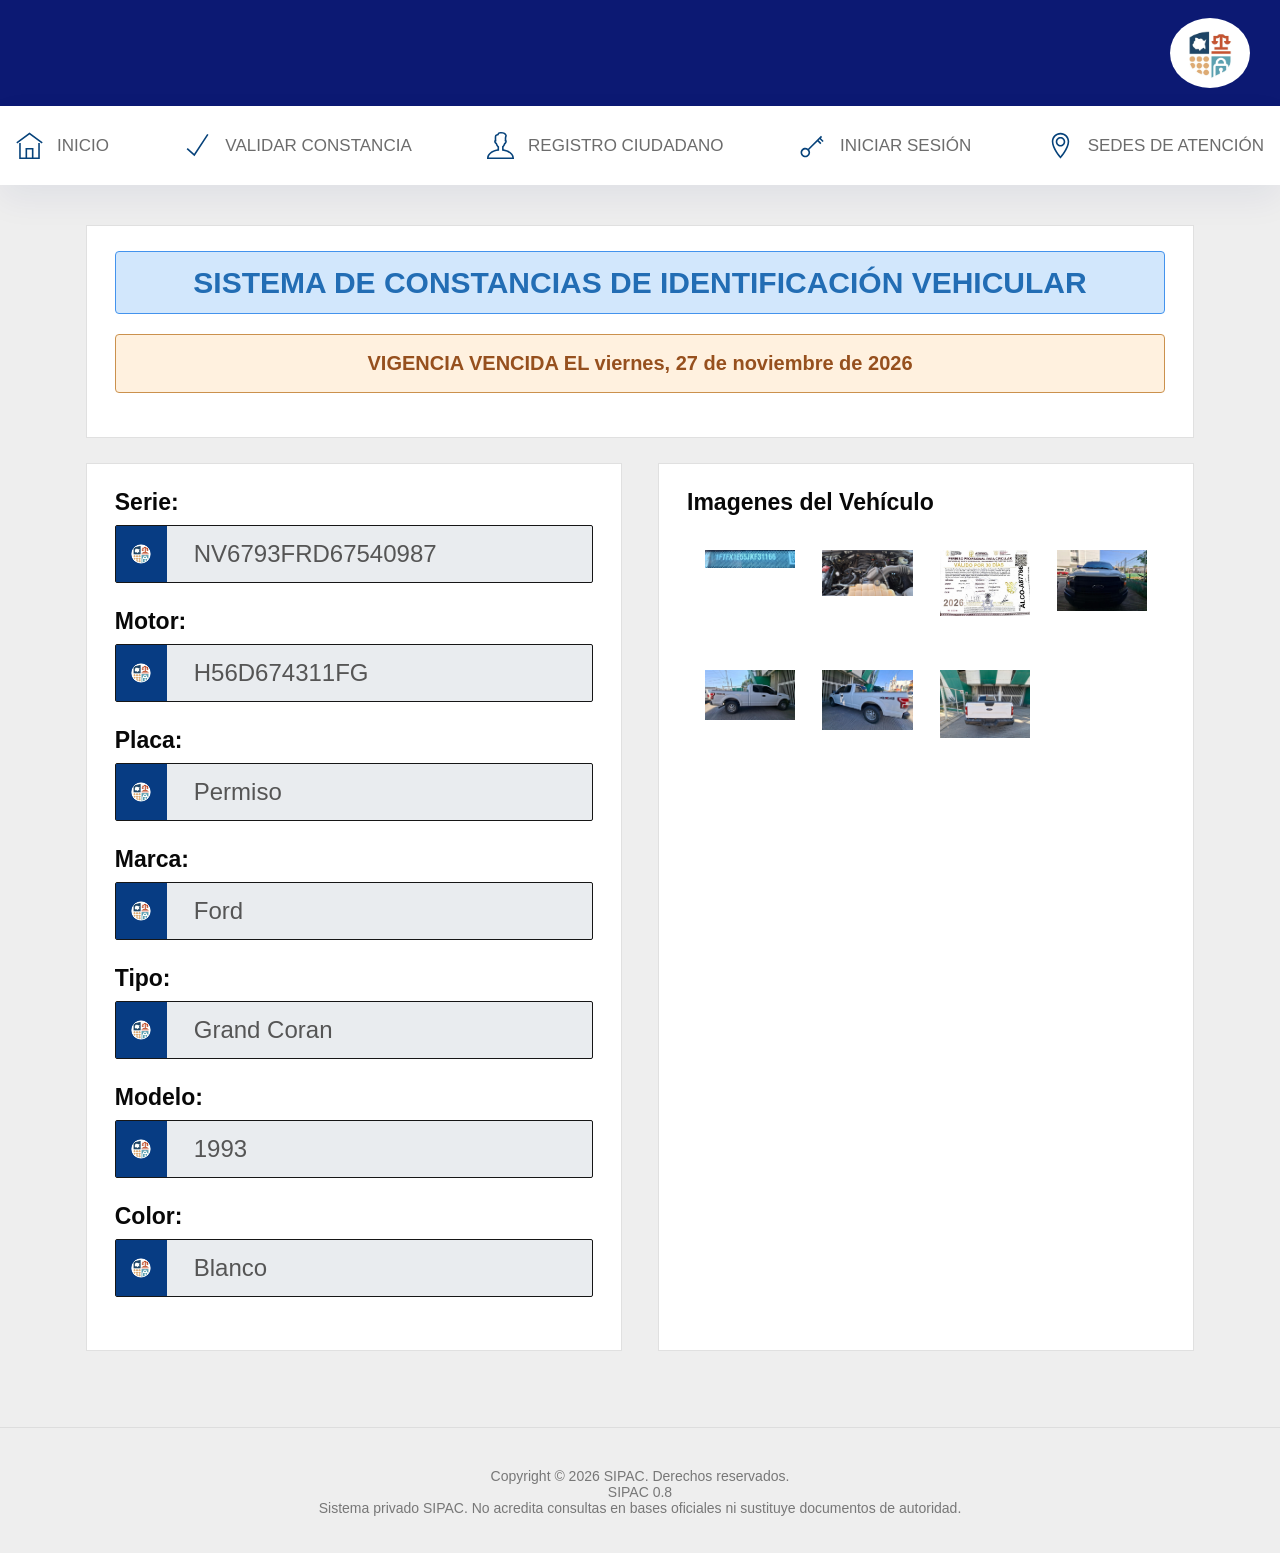
==== index.html @ c13af0f1 "SIPAC: publicar expediente 5fac53c1-29cc-4a2d-8bd1-ce4d463618be" ====
<!doctype html><html lang="es"><head><meta charset="utf-8"><meta name="viewport" content="width=device-width,initial-scale=1"><title>Consulta vehicular · SIPAC</title><link rel="stylesheet" href="consulta.css"></head><body><header class="topbar"><div class="brandrow"><img class="brandvehicle" src="imagenes/vehicle.png" alt="Silueta de vehículo"><button class="menutoggle" aria-label="Abrir menú" aria-expanded="false" aria-controls="main-menu"><span></span><span></span><span></span></button></div></header><nav id="main-menu" class="nav" aria-label="Menú principal"><div class="navinner"><a href="inicio.html"><svg viewBox="0 0 512 512" fill="currentColor" aria-hidden="true"><path transform="translate(0 480) scale(1 -1)" d="M421.647-1.882h-90.353v180.706h-150.588v-180.706h-90.353v271.059h-30.117v-301.176h391.529v301.176h-30.118v-271.059zM210.823-1.882v150.588h90.353v-150.588h-90.353zM505.856 285.048l-17.829-24.305-232.026 170.466-232.026-170.406-17.829 24.275 249.856 183.476 249.856-183.507z"/></svg><span>INICIO</span></a><a href="validar-constancia.html"><svg viewBox="0 0 512 512" fill="currentColor" aria-hidden="true"><path transform="translate(0 480) scale(1 -1)" d="M464.354 426.572l-266.029-406.137-148.119 132.096 20.058 22.468 122.007-108.845 246.905 376.923 25.178-16.505z"/></svg><span>VALIDAR CONSTANCIA</span></a><a href="registro-ciudadano.html"><svg viewBox="0 0 512 512" fill="currentColor" aria-hidden="true"><path transform="translate(0 480) scale(1 -1)" d="M512-16.58c-1.897 80.926-83.667 150.558-196.397 168.93v41.382c14.818 14.245 25.359 36.352 32.256 55.206 9.999 5 18.793 16.143 23.913 31.112 7.168 20.721 4.397 39.846-6.204 49.061 0.844 7.168 1.385 14.487 0.452 21.775-2.38 19.968 1.957 31.262 5.843 41.201 3.192 8.343 6.897 17.8 3.192 28.461-13.312 38.34-52.013 59.452-108.966 59.452l-7.951-0.15c-39.544-1.416-51.411-18.071-59.362-33.581-0.994-1.868-2.319-4.397-2.319-4.548-51.561-4.608-51.109-47.255-50.718-81.529l0.090-11.113c0-6.174 0.271-12.619 0.783-19.245-12.8-9.036-15.179-30.268-5.391-52.315 5.572-12.499 13.613-21.956 22.558-26.865 7.319-20.299 18.823-44.273 35.508-59.181v-38.641c-114.387-17.74-197.391-87.552-199.288-169.412l-0.361-15.42h512.692l-0.332 15.42zM31.744-1.882c11.806 63.067 86.106 115.079 184.38 126.615l13.282 1.566v80.293l-6.506 4.517c-11.836 8.192-23.823 28.522-32.828 55.748l-2.5 8.463-8.855 1.536c-1.596 0.572-6.264 4.608-9.939 12.89-2.259 5.060-3.132 9.397-3.373 12.499l15.36-4.307-2.892 22.558c-1.265 9.939-1.928 19.606-1.928 28.612l-0.090 11.445c-0.452 40.388 1.536 49.212 23.281 51.17 16.414 1.446 22.648 13.523 26.383 20.751 4.518 8.794 8.433 16.354 33.732 17.287l6.837 0.12c24.967 0 68.638-5.090 80.384-38.611 0-1.295-1.566-5.331-2.711-8.282-4.367-11.264-10.963-28.281-7.65-55.808 0.723-5.662-0.211-12.77-1.204-20.329l-2.68-24.245 13.282 1.446c0.241-3.132-0.12-8.101-2.259-14.216-2.921-8.704-7.288-13.191-7.138-13.673h-10.842l-3.433-10.3c-8.524-25.691-19.577-45.086-30.389-53.248l-5.964-4.517v-82.101l13.192-1.656c96.708-12.077 169.893-63.94 181.609-126.253h-448.542z"/></svg><span>REGISTRO CIUDADANO</span></a><a href="iniciar-sesion.html"><svg viewBox="0 0 512 512" fill="currentColor" aria-hidden="true"><path transform="translate(0 480) scale(1 -1)" d="M446.072 290.289l21.293 21.293-52.194 52.194 22.799 22.678-21.233 21.353-245.339-244.164c-14.577 10.12-32.226 16.113-51.291 16.113-49.815 0-90.353-40.538-90.353-90.353s40.538-90.353 90.353-90.353 90.353 40.538 90.353 90.353c0 19.908-6.686 38.189-17.619 53.127l158.54 157.756 52.344-52.345 21.293 21.293-52.315 52.284 21.113 21.022 52.254-52.254zM120.079 29.169c-33.22 0-60.236 27.015-60.236 60.236s27.016 60.236 60.236 60.236 60.236-27.015 60.236-60.236-27.016-60.236-60.236-60.236z"/></svg><span>INICIAR SESIÓN</span></a><a href="sedes-atencion.html"><svg viewBox="0 0 512 512" fill="currentColor" aria-hidden="true"><path transform="translate(0 480) scale(1 -1)" d="M256 464.941c-91.317 0-165.647-74.3-165.647-165.647 0-131.704 147.968-303.766 154.262-311.055l11.385-13.101 11.385 13.132c6.295 7.259 154.262 179.32 154.262 311.025 0 91.347-74.33 165.647-165.647 165.647zM256 21.76c-34.515 42.887-135.53 177.062-135.53 277.534 0 74.722 60.808 135.529 135.53 135.529s135.529-60.808 135.529-135.529c0-100.382-101.014-234.647-135.53-277.534zM256 385.461c-49.815 0-90.353-40.538-90.353-90.353s40.538-90.353 90.353-90.353 90.353 40.538 90.353 90.353-40.538 90.353-90.353 90.353zM256 234.873c-33.22 0-60.236 27.016-60.236 60.236s27.016 60.236 60.236 60.236 60.236-27.016 60.236-60.236-27.015-60.236-60.236-60.236z"/></svg><span>SEDES DE ATENCIÓN</span></a></div></nav><main><section class="intro"><h1>SISTEMA DE CONSTANCIAS DE IDENTIFICACIÓN VEHICULAR</h1><div class="validity" data-until="2026-11-27" data-status="Borrador" data-label="viernes, 27 de noviembre de 2026">VIGENTE HASTA EL viernes, 27 de noviembre de 2026</div></section><div class="columns"><section class="vehicle-data" aria-label="Datos del vehículo"><dl><dt>Serie:</dt><dd><span class="fieldicon"><img class="fieldbadge" src="imagenes/campo-vin.png" alt=""></span><span class="fieldvalue">NV6793FRD67540987</span></dd><dt>Motor:</dt><dd><span class="fieldicon"><img class="fieldbadge" src="imagenes/campo-engine.png" alt=""></span><span class="fieldvalue">H56D674311FG</span></dd><dt>Placa:</dt><dd><span class="fieldicon"><img class="fieldbadge" src="imagenes/campo-plates.png" alt=""></span><span class="fieldvalue">Permiso</span></dd><dt>Marca:</dt><dd><span class="fieldicon"><img class="fieldbadge" src="imagenes/campo-brand.png" alt=""></span><span class="fieldvalue">Ford</span></dd><dt>Tipo:</dt><dd><span class="fieldicon"><img class="fieldbadge" src="imagenes/campo-model.png" alt=""></span><span class="fieldvalue">Grand Coran</span></dd><dt>Modelo:</dt><dd><span class="fieldicon"><img class="fieldbadge" src="imagenes/campo-year.png" alt=""></span><span class="fieldvalue">1993</span></dd><dt>Color:</dt><dd><span class="fieldicon"><img class="fieldbadge" src="imagenes/campo-color.png" alt=""></span><span class="fieldvalue">Blanco</span></dd></dl></section><section class="photos"><h2>Imagenes del Vehículo</h2><div class="gallery"><button aria-label="Ampliar Serie / NIV" data-photo="imagenes/vehiculo-1.jpg" data-title="Serie / NIV"><img src="imagenes/vehiculo-1.jpg" alt="Serie / NIV"></button><button aria-label="Ampliar Motor" data-photo="imagenes/vehiculo-2.jpg" data-title="Motor"><img src="imagenes/vehiculo-2.jpg" alt="Motor"></button><button aria-label="Ampliar Placas" data-photo="imagenes/vehiculo-3.jpg" data-title="Placas"><img src="imagenes/vehiculo-3.jpg" alt="Placas"></button><button aria-label="Ampliar Frente" data-photo="imagenes/vehiculo-4.jpg" data-title="Frente"><img src="imagenes/vehiculo-4.jpg" alt="Frente"></button><button aria-label="Ampliar Costado izquierdo" data-photo="imagenes/vehiculo-5.jpg" data-title="Costado izquierdo"><img src="imagenes/vehiculo-5.jpg" alt="Costado izquierdo"></button><button aria-label="Ampliar Costado derecho" data-photo="imagenes/vehiculo-6.jpg" data-title="Costado derecho"><img src="imagenes/vehiculo-6.jpg" alt="Costado derecho"></button><button aria-label="Ampliar Parte trasera" data-photo="imagenes/vehiculo-7.jpg" data-title="Parte trasera"><img src="imagenes/vehiculo-7.jpg" alt="Parte trasera"></button></div></section></div><dialog class="photo-viewer" aria-label="Diapositivas del vehículo"><div class="pv-toolbar"><button type="button" id="pv-thumbs" aria-label="Mostrar miniaturas" title="Mostrar miniaturas"><svg viewBox="0 0 24 24" fill="none" stroke="currentColor" stroke-width="1.7" aria-hidden="true"><path d="M8 3h13v14H8ZM3 7v14h14"/></svg></button><button type="button" id="pv-minus" aria-label="Alejar" title="Alejar"><svg viewBox="0 0 24 24" fill="none" stroke="currentColor" stroke-width="1.7" aria-hidden="true"><path d="M9 4a6 6 0 1 0 0 12 6 6 0 0 0 0-12M14 14l7 7M6 10h6"/></svg></button><button type="button" id="pv-plus" aria-label="Acercar" title="Acercar"><svg viewBox="0 0 24 24" fill="none" stroke="currentColor" stroke-width="1.7" aria-hidden="true"><path d="M9 4a6 6 0 1 0 0 12 6 6 0 0 0 0-12M14 14l7 7M6 10h6M9 7v6"/></svg></button><button type="button" id="pv-full" aria-label="Pantalla completa" title="Pantalla completa"><svg viewBox="0 0 24 24" fill="none" stroke="currentColor" stroke-width="1.7" aria-hidden="true"><path d="M9 3H3v6m12-6h6v6M3 15v6h6m6 0h6v-6"/></svg></button><button type="button" id="pv-play" aria-label="Iniciar diapositivas" title="Iniciar diapositivas"><svg viewBox="0 0 24 24" fill="none" stroke="currentColor" stroke-width="1.7" aria-hidden="true"><path d="M12 2a10 10 0 1 0 0 20 10 10 0 0 0 0-20M9 6v12l9-6Z"/></svg></button><a id="pv-download" download aria-label="Descargar fotografía" title="Descargar fotografía"><svg viewBox="0 0 24 24" fill="none" stroke="currentColor" stroke-width="1.7" aria-hidden="true"><path d="M12 3v13m-5-5 5 5 5-5M4 20h16"/></svg></a><button type="button" id="pv-close" aria-label="Cerrar fotografías" title="Cerrar fotografías"><svg viewBox="0 0 24 24" fill="none" stroke="currentColor" stroke-width="1.7" aria-hidden="true"><path d="m5 5 14 14M5 19 19 5"/></svg></button></div><div class="pv-meta"><span id="pv-count" aria-live="polite"></span><span id="pv-status" role="status"></span><button type="button" id="pv-share" aria-label="Compartir fotografía" title="Compartir fotografía"><svg viewBox="0 0 24 24" fill="none" stroke="currentColor" stroke-width="1.7" aria-hidden="true"><path d="M18 3a2 2 0 1 0 0 4 2 2 0 0 0 0-4M5 10a2 2 0 1 0 0 4 2 2 0 0 0 0-4M18 17a2 2 0 1 0 0 4 2 2 0 0 0 0-4M7 11l9-5M7 13l9 5"/></svg></button></div><div class="pv-stage"><img id="pv-image" alt="" draggable="false"><button type="button" id="pv-prev" aria-label="Foto anterior" title="Foto anterior"><svg viewBox="0 0 24 24" fill="none" stroke="currentColor" stroke-width="1.7" aria-hidden="true"><path d="M15 4 7 12l8 8M7 12h15"/></svg></button><button type="button" id="pv-next" aria-label="Foto siguiente" title="Foto siguiente"><svg viewBox="0 0 24 24" fill="none" stroke="currentColor" stroke-width="1.7" aria-hidden="true"><path d="m9 4 8 8-8 8M17 12H2"/></svg></button></div><div class="pv-bottom"><p id="pv-caption"></p><button type="button" id="pv-thumbs-bottom" aria-label="Mostrar miniaturas" title="Mostrar miniaturas"><svg viewBox="0 0 24 24" fill="none" stroke="currentColor" stroke-width="1.7" aria-hidden="true"><path d="M3 3h5v5H3Zm0 8h5v5H3Zm0 8h5v3H3ZM11 3h5v5h-5Zm0 8h5v5h-5Zm8-8h3v5h-3Zm0 8h3v5h-3Z"/></svg></button></div><div class="pv-thumbnails" hidden></div></dialog></main><footer class="footer"><p style="white-space:pre-line">Copyright © 2026 SIPAC. Derechos reservados.
SIPAC 0.8
Sistema privado SIPAC. No acredita consultas en bases oficiales ni sustituye documentos de autoridad.</p></footer><script src="consulta.js" defer></script></body></html>
---- consulta.css ----
.fieldbadge{width:20px;height:20px;object-fit:contain;border-radius:50%}*{box-sizing:border-box}body{margin:0;font-family:Arial,Helvetica,sans-serif;color:#080808;background:#eee}a{color:#064c85}button,a{-webkit-tap-highlight-color:transparent}button:focus-visible,a:focus-visible{outline:3px solid #ffbf47;outline-offset:4px}.topbar{background:#0c1973;color:white}.brandrow{max-width:1390px;margin:auto;min-height:106px;display:flex;align-items:center;gap:30px;padding:13px 30px}.brandlogo{width:150px;max-height:72px;object-fit:contain;background:white;padding:7px;border-radius:3px}.brandtext{flex:1;font-size:18px;line-height:1.7}.brandtext strong{display:block;font-weight:normal}.brandvehicle{margin-left:auto;width:80px;height:70px;object-fit:contain;background:white;padding:8px;border-radius:50%}.menutoggle{display:none;color:white;background:none;border:0;width:44px;height:44px;cursor:pointer;padding:10px}.menutoggle span{display:block;height:2px;background:currentColor;margin:5px 0}.nav{background:white;box-shadow:0 14px 35px #111b7310}.navinner{max-width:1390px;margin:auto;display:flex;align-items:center;justify-content:space-between}.nav a{display:flex;gap:14px;align-items:center;color:#6c6c6c;text-decoration:none;padding:26px 16px;font-size:17px;font-weight:300}.nav svg{width:27px;height:27px;color:#06427a;flex:none}main{max-width:1390px;margin:40px auto 76px}.intro,.vehicle-data,.photos,.placeholder{background:white;border:1px solid #e0e0e0;padding:25px 28px}.intro{padding-bottom:44px;margin-bottom:25px}.intro h1{margin:0 0 20px;border:1px solid #4393ed;border-radius:4px;background:#d2e7fc;color:#226db4;text-align:center;padding:14px 20px;font-size:36px;line-height:1.1;font-weight:600}.validity{border:1px solid #87b540;border-radius:4px;background:#e6f3cf;color:#609300;text-align:center;padding:16px;font-size:23px;line-height:1.25;font-weight:bold}.validity.expired{background:#fff1df;color:#96501e;border-color:#cb914d}.columns{display:grid;grid-template-columns:1fr 1fr;gap:36px}.vehicle-data dl{margin:0}.vehicle-data dt{font-size:23px;font-weight:bold;margin:0 0 9px}.vehicle-data dd{display:flex;align-items:stretch;background:#e9ecef;border:1px solid #161616;border-radius:2px;margin:0 0 25px;min-height:58px;color:#555;font-size:24px}.vehicle-data dd:last-child{margin-bottom:28px}.fieldicon{background:#073c83;display:flex;align-items:center;justify-content:center;flex:none;width:51px;color:white}.fieldicon svg{width:18px;height:18px}.fieldvalue{padding:14px 27px;overflow-wrap:anywhere;min-width:0}.photos h2{font-size:23px;margin:0 0 30px}.gallery{display:grid;grid-template-columns:repeat(4,minmax(0,1fr));gap:35px 27px;padding:4px 18px}.gallery button{border:0;background:none;padding:0;cursor:pointer;align-self:start}.gallery img{display:block;width:100%;height:85px;object-fit:contain;object-position:top}.gallery .missing{font-size:12px;color:#777}.doclink{font-size:13px;margin:32px 18px 0}.footer{border-top:1px solid #ddd;padding:40px 20px 30px;color:#777;text-align:center;font-size:14px}.footer p{margin:0 0 7px}.footer small{display:block;max-width:700px;margin:12px auto;line-height:1.5}.footer .version{color:#111}dialog{border:0;padding:20px;background:#101010;color:white;max-width:96vw;border-radius:4px}dialog::backdrop{background:#000d}dialog img{display:block;max-width:86vw;max-height:75vh;object-fit:contain}dialog button{float:right;min-height:44px;padding:10px 16px;background:#fff;color:#222;border:0;cursor:pointer}dialog p{text-align:center;clear:both}.placeholder{min-height:350px}.placeholder h1{color:#226db4}.backlink{display:inline-block;margin-top:20px}@media(max-width:1450px){main{margin-left:6.7%;margin-right:6.7%}.intro h1{font-size:30px}.validity{font-size:20px}}@media(max-width:767px){.brandrow{min-height:65px;padding:7px 20px;gap:15px}.brandlogo{width:104px;max-height:45px;padding:4px}.brandtext{display:none}.brandvehicle{width:48px;height:48px;margin-left:auto;padding:5px}.menutoggle{display:block}.nav{display:none;position:absolute;left:0;right:0;z-index:10}.nav.open{display:block}.navinner{display:block;padding:0 10px}.nav a{height:100px;padding:26px 20px;font-size:20px;gap:20px}.nav svg{width:30px;height:30px}main{margin:22px 4% 60px}.intro,.vehicle-data,.photos{padding:20px}.intro{padding-bottom:34px;margin-bottom:20px}.intro h1{font-size:28px;line-height:1; padding:14px 12px;margin-bottom:15px}.validity{font-size:16px;line-height:1.2;padding:13px 10px}.columns{display:block}.vehicle-data{margin-bottom:28px;padding-top:20px;padding-bottom:45px}.vehicle-data dt{font-size:16px;margin-bottom:9px}.vehicle-data dd{font-size:17px;min-height:43px;margin-bottom:25px}.vehicle-data dd:last-child{margin-bottom:25px}.fieldicon{width:36px}.fieldicon svg{width:15px;height:15px}.fieldvalue{padding:11px 19px}.photos{min-height:470px;padding-bottom:40px}.photos h2{font-size:16px;margin-bottom:25px}.gallery{grid-template-columns:repeat(2,minmax(0,1fr));gap:28px;padding:0 14px}.gallery img{height:100px}.doclink{margin:22px 14px 0}.footer{padding:30px 23px 24px;font-size:12px}.footer small{font-size:11px}}@media(max-width:340px){.intro h1{font-size:24px}.validity{font-size:14px}.brandrow{min-height:54px;padding:5px 15px}.brandlogo{width:88px;max-height:36px}.brandvehicle{width:42px;height:42px}.menutoggle{width:36px;padding:8px}main{margin-top:18px}.intro,.vehicle-data,.photos{padding-left:17px;padding-right:17px}.vehicle-data dt,.photos h2{font-size:14px}.vehicle-data dd{font-size:14px;min-height:37px}.fieldicon{width:31px}.fieldvalue{padding:9px 17px}.gallery{gap:24px;padding:0 12px}.gallery img{height:87px}}.photo-viewer{position:fixed;inset:0;margin:0;width:100vw;max-width:none;height:100vh;height:100dvh;max-height:none;padding:0;border:0;border-radius:0;background:#000;color:#ddd;overflow:hidden}.photo-viewer[open]{display:flex;flex-direction:column}.photo-viewer::backdrop{background:#000}.photo-viewer button,.photo-viewer a{float:none;display:inline-flex;align-items:center;justify-content:center;width:48px;height:48px;min-height:48px;padding:10px;border:0;border-radius:3px;background:transparent;color:#aaa;cursor:pointer;flex:none}.photo-viewer button:hover,.photo-viewer a:hover{color:white;background:#222}.photo-viewer button:disabled{opacity:.3;cursor:default}.photo-viewer svg{width:27px;height:27px}.pv-toolbar{display:flex;justify-content:flex-end;padding:10px max(8px,env(safe-area-inset-right));gap:10px}.pv-meta{display:flex;justify-content:space-between;padding:4px 24px;color:#999;min-height:32px;font-size:18px}.pv-stage{flex:1;min-height:0;position:relative;display:flex;align-items:center;justify-content:center;overflow:hidden;touch-action:none}.photo-viewer #pv-image{max-width:100%;max-height:100%;width:auto;height:auto;object-fit:contain;user-select:none;transform-origin:center}.photo-viewer #pv-prev,.photo-viewer #pv-next{position:absolute;top:50%;transform:translateY(-50%);background:#20202099;z-index:1}.photo-viewer #pv-prev{left:16px}.photo-viewer #pv-next{right:16px}.photo-viewer #pv-caption{font-size:20px;margin:0;text-align:center;padding:20px 12px max(20px,env(safe-area-inset-bottom));min-height:64px}.pv-thumbnails{display:flex;overflow-x:auto;gap:10px;padding:12px;justify-content:flex-start;max-height:100px;background:#151515}.pv-thumbnails[hidden]{display:none}.pv-thumbnails button{width:84px;height:64px;padding:3px;border:2px solid transparent}.pv-thumbnails button[aria-current=true]{border-color:#65b8ff}.pv-thumbnails img{width:100%;height:100%;object-fit:contain}.photo-viewer #pv-play[aria-pressed=true]{color:#65b8ff;background:#172536}@media(max-width:600px){.pv-toolbar{gap:0;justify-content:space-between;padding:8px 3px}.photo-viewer button,.photo-viewer a{width:44px;height:44px;min-height:44px;padding:9px}.pv-meta{font-size:16px;padding:8px 18px}.photo-viewer #pv-caption{font-size:18px}.photo-viewer #pv-prev{left:10px}.photo-viewer #pv-next{right:10px}}
.photo-viewer[open]{display:block}.pv-stage{position:absolute;inset:0;display:flex;padding:0 5px}.photo-viewer #pv-image{max-height:100%;margin:0}.pv-toolbar,.pv-meta,.pv-bottom,.pv-thumbnails{position:absolute;z-index:3}.pv-toolbar{top:0;left:0;right:0;min-height:56px;background:linear-gradient(#0008,transparent)}.pv-meta{top:64px;left:0;right:0;align-items:center;padding:0 18px}.pv-meta #pv-status{font-size:13px}.pv-bottom{bottom:0;left:0;right:0;min-height:52px;background:linear-gradient(transparent,#0008)}.photo-viewer #pv-caption{padding:16px 54px 12px;min-height:52px;font-size:18px;font-weight:400}.photo-viewer #pv-thumbs-bottom{position:absolute;bottom:0;right:0;background:#15151599;width:64px;height:52px}.pv-thumbnails{bottom:52px;left:0;right:0}.pv-toolbar,.pv-meta,.pv-bottom,.pv-thumbnails,.photo-viewer #pv-prev,.photo-viewer #pv-next{transition:opacity .25s ease,visibility .25s ease}.photo-viewer.pv-idle .pv-toolbar,.photo-viewer.pv-idle .pv-meta,.photo-viewer.pv-idle .pv-bottom,.photo-viewer.pv-idle .pv-thumbnails,.photo-viewer.pv-idle #pv-prev,.photo-viewer.pv-idle #pv-next{opacity:0;visibility:hidden;pointer-events:none}.photo-viewer.pv-idle{cursor:none}@media(prefers-reduced-motion:reduce){.photo-viewer *{transition:none!important}}@media(max-width:600px){.pv-toolbar{padding:0 5px;min-height:48px}.pv-meta{top:52px;font-size:17px}.photo-viewer #pv-prev,.photo-viewer #pv-next{width:44px;height:44px}.photo-viewer #pv-caption{font-size:17px}}
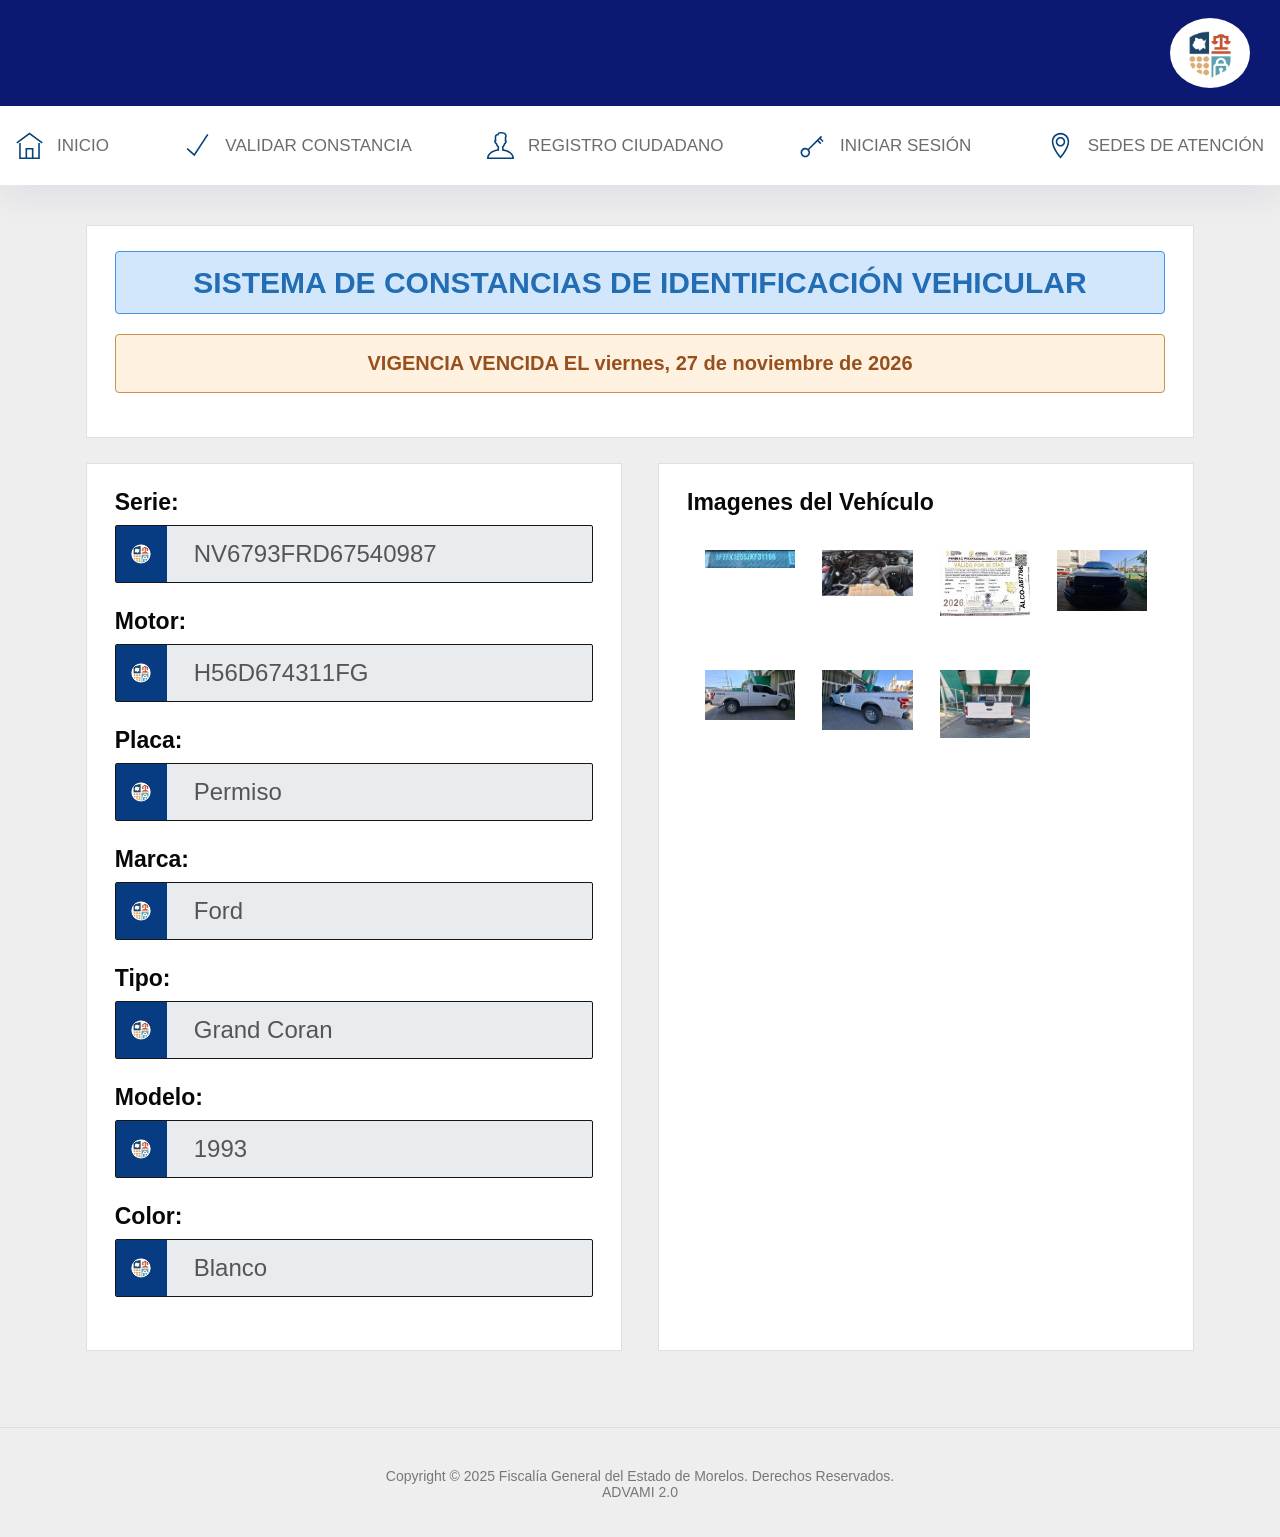
==== commit 56041235: "SIPAC: publicar expediente a52d3629-21e5-47ad-afab-81b1754a4b2d" ====
--- a/index.html
+++ b/index.html
@@ -1,3 +1,2 @@
-<!doctype html><html lang="es"><head><meta charset="utf-8"><meta name="viewport" content="width=device-width,initial-scale=1"><title>Consulta vehicular · SIPAC</title><link rel="stylesheet" href="consulta.css"></head><body><header class="topbar"><div class="brandrow"><img class="brandvehicle" src="imagenes/vehicle.png" alt="Silueta de vehículo"><button class="menutoggle" aria-label="Abrir menú" aria-expanded="false" aria-controls="main-menu"><span></span><span></span><span></span></button></div></header><nav id="main-menu" class="nav" aria-label="Menú principal"><div class="navinner"><a href="inicio.html"><svg viewBox="0 0 512 512" fill="currentColor" aria-hidden="true"><path transform="translate(0 480) scale(1 -1)" d="M421.647-1.882h-90.353v180.706h-150.588v-180.706h-90.353v271.059h-30.117v-301.176h391.529v301.176h-30.118v-271.059zM210.823-1.882v150.588h90.353v-150.588h-90.353zM505.856 285.048l-17.829-24.305-232.026 170.466-232.026-170.406-17.829 24.275 249.856 183.476 249.856-183.507z"/></svg><span>INICIO</span></a><a href="validar-constancia.html"><svg viewBox="0 0 512 512" fill="currentColor" aria-hidden="true"><path transform="translate(0 480) scale(1 -1)" d="M464.354 426.572l-266.029-406.137-148.119 132.096 20.058 22.468 122.007-108.845 246.905 376.923 25.178-16.505z"/></svg><span>VALIDAR CONSTANCIA</span></a><a href="registro-ciudadano.html"><svg viewBox="0 0 512 512" fill="currentColor" aria-hidden="true"><path transform="translate(0 480) scale(1 -1)" d="M512-16.58c-1.897 80.926-83.667 150.558-196.397 168.93v41.382c14.818 14.245 25.359 36.352 32.256 55.206 9.999 5 18.793 16.143 23.913 31.112 7.168 20.721 4.397 39.846-6.204 49.061 0.844 7.168 1.385 14.487 0.452 21.775-2.38 19.968 1.957 31.262 5.843 41.201 3.192 8.343 6.897 17.8 3.192 28.461-13.312 38.34-52.013 59.452-108.966 59.452l-7.951-0.15c-39.544-1.416-51.411-18.071-59.362-33.581-0.994-1.868-2.319-4.397-2.319-4.548-51.561-4.608-51.109-47.255-50.718-81.529l0.090-11.113c0-6.174 0.271-12.619 0.783-19.245-12.8-9.036-15.179-30.268-5.391-52.315 5.572-12.499 13.613-21.956 22.558-26.865 7.319-20.299 18.823-44.273 35.508-59.181v-38.641c-114.387-17.74-197.391-87.552-199.288-169.412l-0.361-15.42h512.692l-0.332 15.42zM31.744-1.882c11.806 63.067 86.106 115.079 184.38 126.615l13.282 1.566v80.293l-6.506 4.517c-11.836 8.192-23.823 28.522-32.828 55.748l-2.5 8.463-8.855 1.536c-1.596 0.572-6.264 4.608-9.939 12.89-2.259 5.060-3.132 9.397-3.373 12.499l15.36-4.307-2.892 22.558c-1.265 9.939-1.928 19.606-1.928 28.612l-0.090 11.445c-0.452 40.388 1.536 49.212 23.281 51.17 16.414 1.446 22.648 13.523 26.383 20.751 4.518 8.794 8.433 16.354 33.732 17.287l6.837 0.12c24.967 0 68.638-5.090 80.384-38.611 0-1.295-1.566-5.331-2.711-8.282-4.367-11.264-10.963-28.281-7.65-55.808 0.723-5.662-0.211-12.77-1.204-20.329l-2.68-24.245 13.282 1.446c0.241-3.132-0.12-8.101-2.259-14.216-2.921-8.704-7.288-13.191-7.138-13.673h-10.842l-3.433-10.3c-8.524-25.691-19.577-45.086-30.389-53.248l-5.964-4.517v-82.101l13.192-1.656c96.708-12.077 169.893-63.94 181.609-126.253h-448.542z"/></svg><span>REGISTRO CIUDADANO</span></a><a href="iniciar-sesion.html"><svg viewBox="0 0 512 512" fill="currentColor" aria-hidden="true"><path transform="translate(0 480) scale(1 -1)" d="M446.072 290.289l21.293 21.293-52.194 52.194 22.799 22.678-21.233 21.353-245.339-244.164c-14.577 10.12-32.226 16.113-51.291 16.113-49.815 0-90.353-40.538-90.353-90.353s40.538-90.353 90.353-90.353 90.353 40.538 90.353 90.353c0 19.908-6.686 38.189-17.619 53.127l158.54 157.756 52.344-52.345 21.293 21.293-52.315 52.284 21.113 21.022 52.254-52.254zM120.079 29.169c-33.22 0-60.236 27.015-60.236 60.236s27.016 60.236 60.236 60.236 60.236-27.015 60.236-60.236-27.016-60.236-60.236-60.236z"/></svg><span>INICIAR SESIÓN</span></a><a href="sedes-atencion.html"><svg viewBox="0 0 512 512" fill="currentColor" aria-hidden="true"><path transform="translate(0 480) scale(1 -1)" d="M256 464.941c-91.317 0-165.647-74.3-165.647-165.647 0-131.704 147.968-303.766 154.262-311.055l11.385-13.101 11.385 13.132c6.295 7.259 154.262 179.32 154.262 311.025 0 91.347-74.33 165.647-165.647 165.647zM256 21.76c-34.515 42.887-135.53 177.062-135.53 277.534 0 74.722 60.808 135.529 135.53 135.529s135.529-60.808 135.529-135.529c0-100.382-101.014-234.647-135.53-277.534zM256 385.461c-49.815 0-90.353-40.538-90.353-90.353s40.538-90.353 90.353-90.353 90.353 40.538 90.353 90.353-40.538 90.353-90.353 90.353zM256 234.873c-33.22 0-60.236 27.016-60.236 60.236s27.016 60.236 60.236 60.236 60.236-27.016 60.236-60.236-27.015-60.236-60.236-60.236z"/></svg><span>SEDES DE ATENCIÓN</span></a></div></nav><main><section class="intro"><h1>SISTEMA DE CONSTANCIAS DE IDENTIFICACIÓN VEHICULAR</h1><div class="validity" data-until="2026-11-27" data-status="Borrador" data-label="viernes, 27 de noviembre de 2026">VIGENTE HASTA EL viernes, 27 de noviembre de 2026</div></section><div class="columns"><section class="vehicle-data" aria-label="Datos del vehículo"><dl><dt>Serie:</dt><dd><span class="fieldicon"><img class="fieldbadge" src="imagenes/campo-vin.png" alt=""></span><span class="fieldvalue">NV6793FRD67540987</span></dd><dt>Motor:</dt><dd><span class="fieldicon"><img class="fieldbadge" src="imagenes/campo-engine.png" alt=""></span><span class="fieldvalue">H56D674311FG</span></dd><dt>Placa:</dt><dd><span class="fieldicon"><img class="fieldbadge" src="imagenes/campo-plates.png" alt=""></span><span class="fieldvalue">Permiso</span></dd><dt>Marca:</dt><dd><span class="fieldicon"><img class="fieldbadge" src="imagenes/campo-brand.png" alt=""></span><span class="fieldvalue">Ford</span></dd><dt>Tipo:</dt><dd><span class="fieldicon"><img class="fieldbadge" src="imagenes/campo-model.png" alt=""></span><span class="fieldvalue">Grand Coran</span></dd><dt>Modelo:</dt><dd><span class="fieldicon"><img class="fieldbadge" src="imagenes/campo-year.png" alt=""></span><span class="fieldvalue">1993</span></dd><dt>Color:</dt><dd><span class="fieldicon"><img class="fieldbadge" src="imagenes/campo-color.png" alt=""></span><span class="fieldvalue">Blanco</span></dd></dl></section><section class="photos"><h2>Imagenes del Vehículo</h2><div class="gallery"><button aria-label="Ampliar Serie / NIV" data-photo="imagenes/vehiculo-1.jpg" data-title="Serie / NIV"><img src="imagenes/vehiculo-1.jpg" alt="Serie / NIV"></button><button aria-label="Ampliar Motor" data-photo="imagenes/vehiculo-2.jpg" data-title="Motor"><img src="imagenes/vehiculo-2.jpg" alt="Motor"></button><button aria-label="Ampliar Placas" data-photo="imagenes/vehiculo-3.jpg" data-title="Placas"><img src="imagenes/vehiculo-3.jpg" alt="Placas"></button><button aria-label="Ampliar Frente" data-photo="imagenes/vehiculo-4.jpg" data-title="Frente"><img src="imagenes/vehiculo-4.jpg" alt="Frente"></button><button aria-label="Ampliar Costado izquierdo" data-photo="imagenes/vehiculo-5.jpg" data-title="Costado izquierdo"><img src="imagenes/vehiculo-5.jpg" alt="Costado izquierdo"></button><button aria-label="Ampliar Costado derecho" data-photo="imagenes/vehiculo-6.jpg" data-title="Costado derecho"><img src="imagenes/vehiculo-6.jpg" alt="Costado derecho"></button><button aria-label="Ampliar Parte trasera" data-photo="imagenes/vehiculo-7.jpg" data-title="Parte trasera"><img src="imagenes/vehiculo-7.jpg" alt="Parte trasera"></button></div></section></div><dialog class="photo-viewer" aria-label="Diapositivas del vehículo"><div class="pv-toolbar"><button type="button" id="pv-thumbs" aria-label="Mostrar miniaturas" title="Mostrar miniaturas"><svg viewBox="0 0 24 24" fill="none" stroke="currentColor" stroke-width="1.7" aria-hidden="true"><path d="M8 3h13v14H8ZM3 7v14h14"/></svg></button><button type="button" id="pv-minus" aria-label="Alejar" title="Alejar"><svg viewBox="0 0 24 24" fill="none" stroke="currentColor" stroke-width="1.7" aria-hidden="true"><path d="M9 4a6 6 0 1 0 0 12 6 6 0 0 0 0-12M14 14l7 7M6 10h6"/></svg></button><button type="button" id="pv-plus" aria-label="Acercar" title="Acercar"><svg viewBox="0 0 24 24" fill="none" stroke="currentColor" stroke-width="1.7" aria-hidden="true"><path d="M9 4a6 6 0 1 0 0 12 6 6 0 0 0 0-12M14 14l7 7M6 10h6M9 7v6"/></svg></button><button type="button" id="pv-full" aria-label="Pantalla completa" title="Pantalla completa"><svg viewBox="0 0 24 24" fill="none" stroke="currentColor" stroke-width="1.7" aria-hidden="true"><path d="M9 3H3v6m12-6h6v6M3 15v6h6m6 0h6v-6"/></svg></button><button type="button" id="pv-play" aria-label="Iniciar diapositivas" title="Iniciar diapositivas"><svg viewBox="0 0 24 24" fill="none" stroke="currentColor" stroke-width="1.7" aria-hidden="true"><path d="M12 2a10 10 0 1 0 0 20 10 10 0 0 0 0-20M9 6v12l9-6Z"/></svg></button><a id="pv-download" download aria-label="Descargar fotografía" title="Descargar fotografía"><svg viewBox="0 0 24 24" fill="none" stroke="currentColor" stroke-width="1.7" aria-hidden="true"><path d="M12 3v13m-5-5 5 5 5-5M4 20h16"/></svg></a><button type="button" id="pv-close" aria-label="Cerrar fotografías" title="Cerrar fotografías"><svg viewBox="0 0 24 24" fill="none" stroke="currentColor" stroke-width="1.7" aria-hidden="true"><path d="m5 5 14 14M5 19 19 5"/></svg></button></div><div class="pv-meta"><span id="pv-count" aria-live="polite"></span><span id="pv-status" role="status"></span><button type="button" id="pv-share" aria-label="Compartir fotografía" title="Compartir fotografía"><svg viewBox="0 0 24 24" fill="none" stroke="currentColor" stroke-width="1.7" aria-hidden="true"><path d="M18 3a2 2 0 1 0 0 4 2 2 0 0 0 0-4M5 10a2 2 0 1 0 0 4 2 2 0 0 0 0-4M18 17a2 2 0 1 0 0 4 2 2 0 0 0 0-4M7 11l9-5M7 13l9 5"/></svg></button></div><div class="pv-stage"><img id="pv-image" alt="" draggable="false"><button type="button" id="pv-prev" aria-label="Foto anterior" title="Foto anterior"><svg viewBox="0 0 24 24" fill="none" stroke="currentColor" stroke-width="1.7" aria-hidden="true"><path d="M15 4 7 12l8 8M7 12h15"/></svg></button><button type="button" id="pv-next" aria-label="Foto siguiente" title="Foto siguiente"><svg viewBox="0 0 24 24" fill="none" stroke="currentColor" stroke-width="1.7" aria-hidden="true"><path d="m9 4 8 8-8 8M17 12H2"/></svg></button></div><div class="pv-bottom"><p id="pv-caption"></p><button type="button" id="pv-thumbs-bottom" aria-label="Mostrar miniaturas" title="Mostrar miniaturas"><svg viewBox="0 0 24 24" fill="none" stroke="currentColor" stroke-width="1.7" aria-hidden="true"><path d="M3 3h5v5H3Zm0 8h5v5H3Zm0 8h5v3H3ZM11 3h5v5h-5Zm0 8h5v5h-5Zm8-8h3v5h-3Zm0 8h3v5h-3Z"/></svg></button></div><div class="pv-thumbnails" hidden></div></dialog></main><footer class="footer"><p style="white-space:pre-line">Copyright © 2026 SIPAC. Derechos reservados.
-SIPAC 0.8
-Sistema privado SIPAC. No acredita consultas en bases oficiales ni sustituye documentos de autoridad.</p></footer><script src="consulta.js" defer></script></body></html>+<!doctype html><html lang="es"><head><meta charset="utf-8"><meta name="viewport" content="width=device-width,initial-scale=1"><title>Consulta vehicular · SIPAC</title><link rel="stylesheet" href="consulta.css"></head><body><header class="topbar"><div class="brandrow"><img class="brandvehicle" src="imagenes/vehicle.png" alt="Silueta de vehículo"><button class="menutoggle" aria-label="Abrir menú" aria-expanded="false" aria-controls="main-menu"><span></span><span></span><span></span></button></div></header><nav id="main-menu" class="nav" aria-label="Menú principal"><div class="navinner"><a href="inicio.html"><svg viewBox="0 0 512 512" fill="currentColor" aria-hidden="true"><path transform="translate(0 480) scale(1 -1)" d="M421.647-1.882h-90.353v180.706h-150.588v-180.706h-90.353v271.059h-30.117v-301.176h391.529v301.176h-30.118v-271.059zM210.823-1.882v150.588h90.353v-150.588h-90.353zM505.856 285.048l-17.829-24.305-232.026 170.466-232.026-170.406-17.829 24.275 249.856 183.476 249.856-183.507z"/></svg><span>INICIO</span></a><a href="validar-constancia.html"><svg viewBox="0 0 512 512" fill="currentColor" aria-hidden="true"><path transform="translate(0 480) scale(1 -1)" d="M464.354 426.572l-266.029-406.137-148.119 132.096 20.058 22.468 122.007-108.845 246.905 376.923 25.178-16.505z"/></svg><span>VALIDAR CONSTANCIA</span></a><a href="registro-ciudadano.html"><svg viewBox="0 0 512 512" fill="currentColor" aria-hidden="true"><path transform="translate(0 480) scale(1 -1)" d="M512-16.58c-1.897 80.926-83.667 150.558-196.397 168.93v41.382c14.818 14.245 25.359 36.352 32.256 55.206 9.999 5 18.793 16.143 23.913 31.112 7.168 20.721 4.397 39.846-6.204 49.061 0.844 7.168 1.385 14.487 0.452 21.775-2.38 19.968 1.957 31.262 5.843 41.201 3.192 8.343 6.897 17.8 3.192 28.461-13.312 38.34-52.013 59.452-108.966 59.452l-7.951-0.15c-39.544-1.416-51.411-18.071-59.362-33.581-0.994-1.868-2.319-4.397-2.319-4.548-51.561-4.608-51.109-47.255-50.718-81.529l0.090-11.113c0-6.174 0.271-12.619 0.783-19.245-12.8-9.036-15.179-30.268-5.391-52.315 5.572-12.499 13.613-21.956 22.558-26.865 7.319-20.299 18.823-44.273 35.508-59.181v-38.641c-114.387-17.74-197.391-87.552-199.288-169.412l-0.361-15.42h512.692l-0.332 15.42zM31.744-1.882c11.806 63.067 86.106 115.079 184.38 126.615l13.282 1.566v80.293l-6.506 4.517c-11.836 8.192-23.823 28.522-32.828 55.748l-2.5 8.463-8.855 1.536c-1.596 0.572-6.264 4.608-9.939 12.89-2.259 5.060-3.132 9.397-3.373 12.499l15.36-4.307-2.892 22.558c-1.265 9.939-1.928 19.606-1.928 28.612l-0.090 11.445c-0.452 40.388 1.536 49.212 23.281 51.17 16.414 1.446 22.648 13.523 26.383 20.751 4.518 8.794 8.433 16.354 33.732 17.287l6.837 0.12c24.967 0 68.638-5.090 80.384-38.611 0-1.295-1.566-5.331-2.711-8.282-4.367-11.264-10.963-28.281-7.65-55.808 0.723-5.662-0.211-12.77-1.204-20.329l-2.68-24.245 13.282 1.446c0.241-3.132-0.12-8.101-2.259-14.216-2.921-8.704-7.288-13.191-7.138-13.673h-10.842l-3.433-10.3c-8.524-25.691-19.577-45.086-30.389-53.248l-5.964-4.517v-82.101l13.192-1.656c96.708-12.077 169.893-63.94 181.609-126.253h-448.542z"/></svg><span>REGISTRO CIUDADANO</span></a><a href="iniciar-sesion.html"><svg viewBox="0 0 512 512" fill="currentColor" aria-hidden="true"><path transform="translate(0 480) scale(1 -1)" d="M446.072 290.289l21.293 21.293-52.194 52.194 22.799 22.678-21.233 21.353-245.339-244.164c-14.577 10.12-32.226 16.113-51.291 16.113-49.815 0-90.353-40.538-90.353-90.353s40.538-90.353 90.353-90.353 90.353 40.538 90.353 90.353c0 19.908-6.686 38.189-17.619 53.127l158.54 157.756 52.344-52.345 21.293 21.293-52.315 52.284 21.113 21.022 52.254-52.254zM120.079 29.169c-33.22 0-60.236 27.015-60.236 60.236s27.016 60.236 60.236 60.236 60.236-27.015 60.236-60.236-27.016-60.236-60.236-60.236z"/></svg><span>INICIAR SESIÓN</span></a><a href="sedes-atencion.html"><svg viewBox="0 0 512 512" fill="currentColor" aria-hidden="true"><path transform="translate(0 480) scale(1 -1)" d="M256 464.941c-91.317 0-165.647-74.3-165.647-165.647 0-131.704 147.968-303.766 154.262-311.055l11.385-13.101 11.385 13.132c6.295 7.259 154.262 179.32 154.262 311.025 0 91.347-74.33 165.647-165.647 165.647zM256 21.76c-34.515 42.887-135.53 177.062-135.53 277.534 0 74.722 60.808 135.529 135.53 135.529s135.529-60.808 135.529-135.529c0-100.382-101.014-234.647-135.53-277.534zM256 385.461c-49.815 0-90.353-40.538-90.353-90.353s40.538-90.353 90.353-90.353 90.353 40.538 90.353 90.353-40.538 90.353-90.353 90.353zM256 234.873c-33.22 0-60.236 27.016-60.236 60.236s27.016 60.236 60.236 60.236 60.236-27.016 60.236-60.236-27.015-60.236-60.236-60.236z"/></svg><span>SEDES DE ATENCIÓN</span></a></div></nav><main><section class="intro"><h1>SISTEMA DE CONSTANCIAS DE IDENTIFICACIÓN VEHICULAR</h1><div class="validity" data-until="2026-11-27" data-status="Borrador" data-label="viernes, 27 de noviembre de 2026">VIGENTE HASTA EL viernes, 27 de noviembre de 2026</div></section><div class="columns"><section class="vehicle-data" aria-label="Datos del vehículo"><dl><dt>Serie:</dt><dd><span class="fieldicon"><img class="fieldbadge" src="imagenes/campo-vin.png" alt=""></span><span class="fieldvalue">NV6793FRD67540987</span></dd><dt>Motor:</dt><dd><span class="fieldicon"><img class="fieldbadge" src="imagenes/campo-engine.png" alt=""></span><span class="fieldvalue">H56D674311FG</span></dd><dt>Placa:</dt><dd><span class="fieldicon"><img class="fieldbadge" src="imagenes/campo-plates.png" alt=""></span><span class="fieldvalue">Permiso</span></dd><dt>Marca:</dt><dd><span class="fieldicon"><img class="fieldbadge" src="imagenes/campo-brand.png" alt=""></span><span class="fieldvalue">Ford</span></dd><dt>Tipo:</dt><dd><span class="fieldicon"><img class="fieldbadge" src="imagenes/campo-model.png" alt=""></span><span class="fieldvalue">Grand Coran</span></dd><dt>Modelo:</dt><dd><span class="fieldicon"><img class="fieldbadge" src="imagenes/campo-year.png" alt=""></span><span class="fieldvalue">1993</span></dd><dt>Color:</dt><dd><span class="fieldicon"><img class="fieldbadge" src="imagenes/campo-color.png" alt=""></span><span class="fieldvalue">Blanco</span></dd></dl></section><section class="photos"><h2>Imagenes del Vehículo</h2><div class="gallery"><button aria-label="Ampliar Serie / NIV" data-photo="imagenes/vehiculo-1.jpg" data-title="Serie / NIV"><img src="imagenes/vehiculo-1.jpg" alt="Serie / NIV"></button><button aria-label="Ampliar Motor" data-photo="imagenes/vehiculo-2.jpg" data-title="Motor"><img src="imagenes/vehiculo-2.jpg" alt="Motor"></button><button aria-label="Ampliar Placas" data-photo="imagenes/vehiculo-3.jpg" data-title="Placas"><img src="imagenes/vehiculo-3.jpg" alt="Placas"></button><button aria-label="Ampliar Frente" data-photo="imagenes/vehiculo-4.jpg" data-title="Frente"><img src="imagenes/vehiculo-4.jpg" alt="Frente"></button><button aria-label="Ampliar Costado izquierdo" data-photo="imagenes/vehiculo-5.jpg" data-title="Costado izquierdo"><img src="imagenes/vehiculo-5.jpg" alt="Costado izquierdo"></button><button aria-label="Ampliar Costado derecho" data-photo="imagenes/vehiculo-6.jpg" data-title="Costado derecho"><img src="imagenes/vehiculo-6.jpg" alt="Costado derecho"></button><button aria-label="Ampliar Parte trasera" data-photo="imagenes/vehiculo-7.jpg" data-title="Parte trasera"><img src="imagenes/vehiculo-7.jpg" alt="Parte trasera"></button></div></section></div><dialog class="photo-viewer" aria-label="Diapositivas del vehículo"><div class="pv-toolbar"><button type="button" id="pv-thumbs" aria-label="Mostrar miniaturas" title="Mostrar miniaturas"><svg viewBox="0 0 24 24" fill="none" stroke="currentColor" stroke-width="1.7" aria-hidden="true"><path d="M8 3h13v14H8ZM3 7v14h14"/></svg></button><button type="button" id="pv-minus" aria-label="Alejar" title="Alejar"><svg viewBox="0 0 24 24" fill="none" stroke="currentColor" stroke-width="1.7" aria-hidden="true"><path d="M9 4a6 6 0 1 0 0 12 6 6 0 0 0 0-12M14 14l7 7M6 10h6"/></svg></button><button type="button" id="pv-plus" aria-label="Acercar" title="Acercar"><svg viewBox="0 0 24 24" fill="none" stroke="currentColor" stroke-width="1.7" aria-hidden="true"><path d="M9 4a6 6 0 1 0 0 12 6 6 0 0 0 0-12M14 14l7 7M6 10h6M9 7v6"/></svg></button><button type="button" id="pv-full" aria-label="Pantalla completa" title="Pantalla completa"><svg viewBox="0 0 24 24" fill="none" stroke="currentColor" stroke-width="1.7" aria-hidden="true"><path d="M9 3H3v6m12-6h6v6M3 15v6h6m6 0h6v-6"/></svg></button><button type="button" id="pv-play" aria-label="Iniciar diapositivas" title="Iniciar diapositivas"><svg viewBox="0 0 24 24" fill="none" stroke="currentColor" stroke-width="1.7" aria-hidden="true"><path d="M12 2a10 10 0 1 0 0 20 10 10 0 0 0 0-20M9 6v12l9-6Z"/></svg></button><a id="pv-download" download aria-label="Descargar fotografía" title="Descargar fotografía"><svg viewBox="0 0 24 24" fill="none" stroke="currentColor" stroke-width="1.7" aria-hidden="true"><path d="M12 3v13m-5-5 5 5 5-5M4 20h16"/></svg></a><button type="button" id="pv-close" aria-label="Cerrar fotografías" title="Cerrar fotografías"><svg viewBox="0 0 24 24" fill="none" stroke="currentColor" stroke-width="1.7" aria-hidden="true"><path d="m5 5 14 14M5 19 19 5"/></svg></button></div><div class="pv-meta"><span id="pv-count" aria-live="polite"></span><span id="pv-status" role="status"></span><button type="button" id="pv-share" aria-label="Compartir fotografía" title="Compartir fotografía"><svg viewBox="0 0 24 24" fill="none" stroke="currentColor" stroke-width="1.7" aria-hidden="true"><path d="M18 3a2 2 0 1 0 0 4 2 2 0 0 0 0-4M5 10a2 2 0 1 0 0 4 2 2 0 0 0 0-4M18 17a2 2 0 1 0 0 4 2 2 0 0 0 0-4M7 11l9-5M7 13l9 5"/></svg></button></div><div class="pv-stage"><img id="pv-image" alt="" draggable="false"><button type="button" id="pv-prev" aria-label="Foto anterior" title="Foto anterior"><svg viewBox="0 0 24 24" fill="none" stroke="currentColor" stroke-width="1.7" aria-hidden="true"><path d="M15 4 7 12l8 8M7 12h15"/></svg></button><button type="button" id="pv-next" aria-label="Foto siguiente" title="Foto siguiente"><svg viewBox="0 0 24 24" fill="none" stroke="currentColor" stroke-width="1.7" aria-hidden="true"><path d="m9 4 8 8-8 8M17 12H2"/></svg></button></div><div class="pv-bottom"><p id="pv-caption"></p><button type="button" id="pv-thumbs-bottom" aria-label="Mostrar miniaturas" title="Mostrar miniaturas"><svg viewBox="0 0 24 24" fill="none" stroke="currentColor" stroke-width="1.7" aria-hidden="true"><path d="M3 3h5v5H3Zm0 8h5v5H3Zm0 8h5v3H3ZM11 3h5v5h-5Zm0 8h5v5h-5Zm8-8h3v5h-3Zm0 8h3v5h-3Z"/></svg></button></div><div class="pv-thumbnails" hidden></div></dialog></main><footer class="footer"><p style="white-space:pre-line">Copyright © 2025 Fiscalía General del Estado de Morelos. Derechos Reservados.
+ADVAMI 2.0</p></footer><script src="consulta.js" defer></script></body></html>
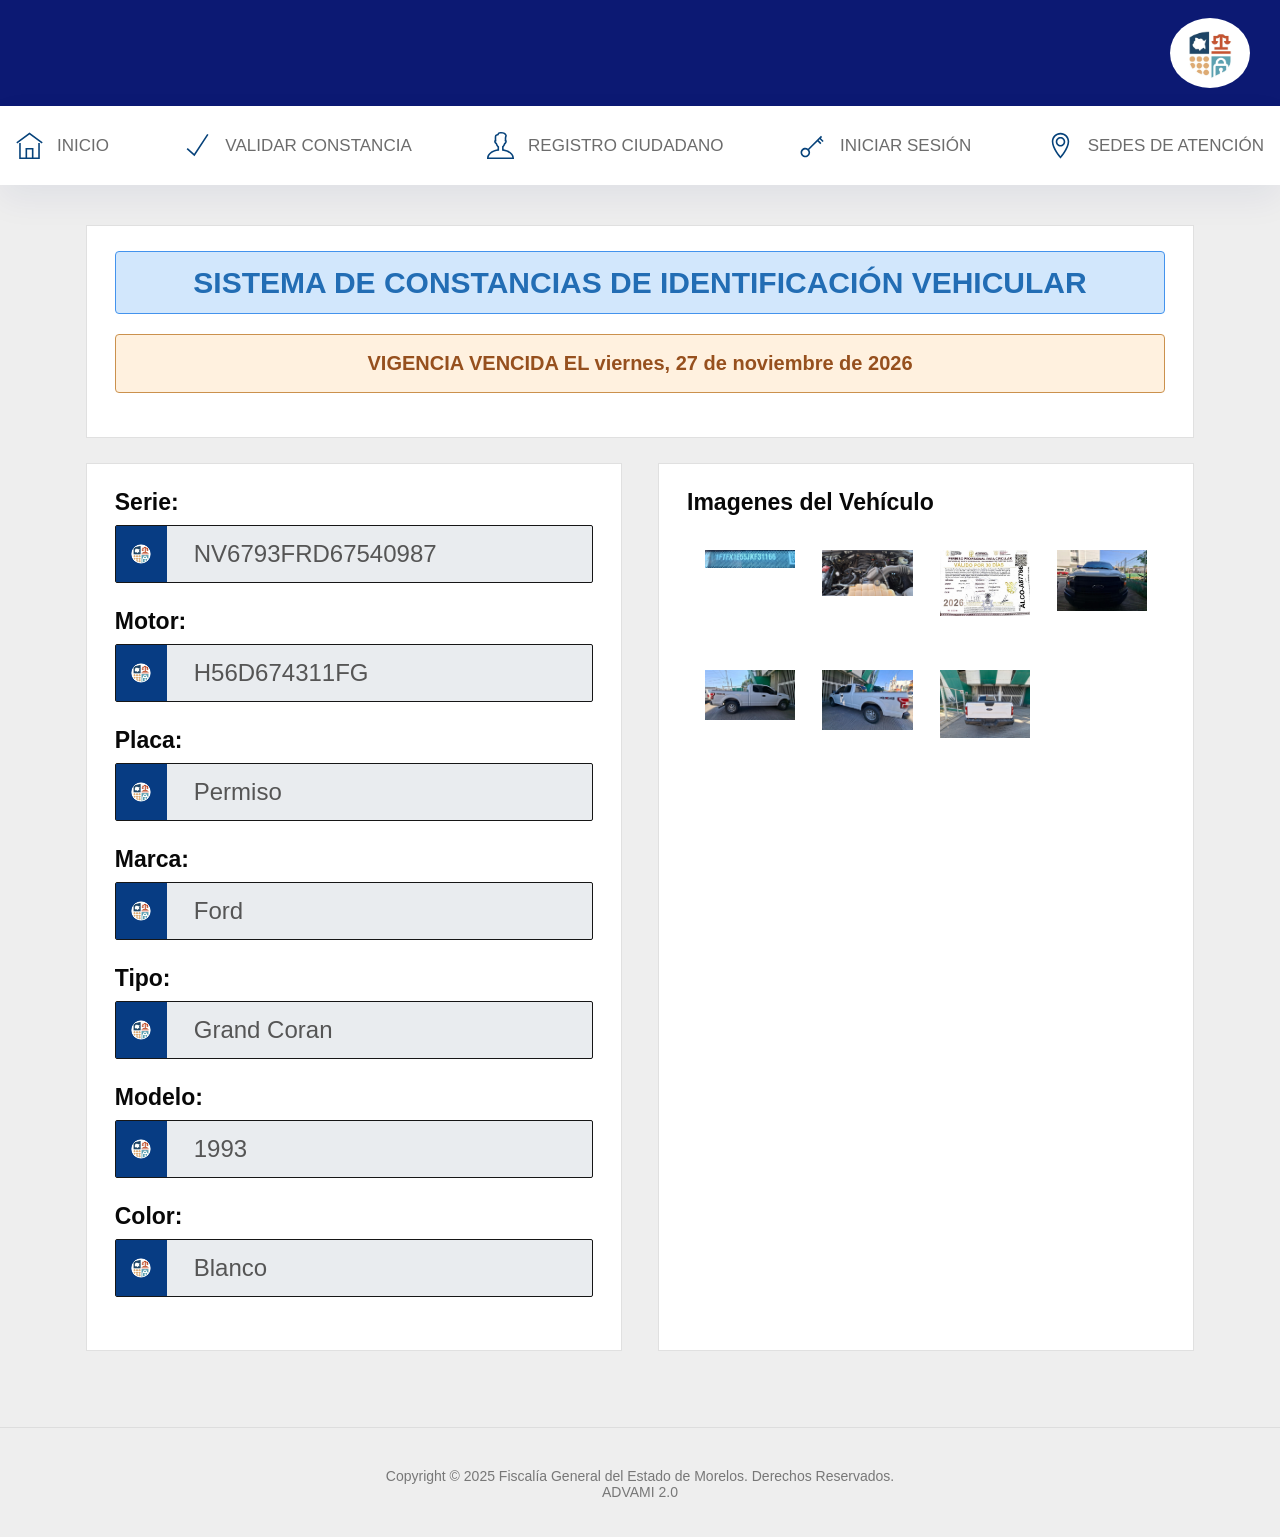
==== commit 8432b953: "SIPAC: actualizar imagen, pie de página e iconos" ====
--- a/index.html
+++ b/index.html
@@ -1,2 +1,2 @@
-<!doctype html><html lang="es"><head><meta charset="utf-8"><meta name="viewport" content="width=device-width,initial-scale=1"><title>Consulta vehicular · SIPAC</title><link rel="stylesheet" href="consulta.css"></head><body><header class="topbar"><div class="brandrow"><img class="brandvehicle" src="imagenes/vehicle.png" alt="Silueta de vehículo"><button class="menutoggle" aria-label="Abrir menú" aria-expanded="false" aria-controls="main-menu"><span></span><span></span><span></span></button></div></header><nav id="main-menu" class="nav" aria-label="Menú principal"><div class="navinner"><a href="inicio.html"><svg viewBox="0 0 512 512" fill="currentColor" aria-hidden="true"><path transform="translate(0 480) scale(1 -1)" d="M421.647-1.882h-90.353v180.706h-150.588v-180.706h-90.353v271.059h-30.117v-301.176h391.529v301.176h-30.118v-271.059zM210.823-1.882v150.588h90.353v-150.588h-90.353zM505.856 285.048l-17.829-24.305-232.026 170.466-232.026-170.406-17.829 24.275 249.856 183.476 249.856-183.507z"/></svg><span>INICIO</span></a><a href="validar-constancia.html"><svg viewBox="0 0 512 512" fill="currentColor" aria-hidden="true"><path transform="translate(0 480) scale(1 -1)" d="M464.354 426.572l-266.029-406.137-148.119 132.096 20.058 22.468 122.007-108.845 246.905 376.923 25.178-16.505z"/></svg><span>VALIDAR CONSTANCIA</span></a><a href="registro-ciudadano.html"><svg viewBox="0 0 512 512" fill="currentColor" aria-hidden="true"><path transform="translate(0 480) scale(1 -1)" d="M512-16.58c-1.897 80.926-83.667 150.558-196.397 168.93v41.382c14.818 14.245 25.359 36.352 32.256 55.206 9.999 5 18.793 16.143 23.913 31.112 7.168 20.721 4.397 39.846-6.204 49.061 0.844 7.168 1.385 14.487 0.452 21.775-2.38 19.968 1.957 31.262 5.843 41.201 3.192 8.343 6.897 17.8 3.192 28.461-13.312 38.34-52.013 59.452-108.966 59.452l-7.951-0.15c-39.544-1.416-51.411-18.071-59.362-33.581-0.994-1.868-2.319-4.397-2.319-4.548-51.561-4.608-51.109-47.255-50.718-81.529l0.090-11.113c0-6.174 0.271-12.619 0.783-19.245-12.8-9.036-15.179-30.268-5.391-52.315 5.572-12.499 13.613-21.956 22.558-26.865 7.319-20.299 18.823-44.273 35.508-59.181v-38.641c-114.387-17.74-197.391-87.552-199.288-169.412l-0.361-15.42h512.692l-0.332 15.42zM31.744-1.882c11.806 63.067 86.106 115.079 184.38 126.615l13.282 1.566v80.293l-6.506 4.517c-11.836 8.192-23.823 28.522-32.828 55.748l-2.5 8.463-8.855 1.536c-1.596 0.572-6.264 4.608-9.939 12.89-2.259 5.060-3.132 9.397-3.373 12.499l15.36-4.307-2.892 22.558c-1.265 9.939-1.928 19.606-1.928 28.612l-0.090 11.445c-0.452 40.388 1.536 49.212 23.281 51.17 16.414 1.446 22.648 13.523 26.383 20.751 4.518 8.794 8.433 16.354 33.732 17.287l6.837 0.12c24.967 0 68.638-5.090 80.384-38.611 0-1.295-1.566-5.331-2.711-8.282-4.367-11.264-10.963-28.281-7.65-55.808 0.723-5.662-0.211-12.77-1.204-20.329l-2.68-24.245 13.282 1.446c0.241-3.132-0.12-8.101-2.259-14.216-2.921-8.704-7.288-13.191-7.138-13.673h-10.842l-3.433-10.3c-8.524-25.691-19.577-45.086-30.389-53.248l-5.964-4.517v-82.101l13.192-1.656c96.708-12.077 169.893-63.94 181.609-126.253h-448.542z"/></svg><span>REGISTRO CIUDADANO</span></a><a href="iniciar-sesion.html"><svg viewBox="0 0 512 512" fill="currentColor" aria-hidden="true"><path transform="translate(0 480) scale(1 -1)" d="M446.072 290.289l21.293 21.293-52.194 52.194 22.799 22.678-21.233 21.353-245.339-244.164c-14.577 10.12-32.226 16.113-51.291 16.113-49.815 0-90.353-40.538-90.353-90.353s40.538-90.353 90.353-90.353 90.353 40.538 90.353 90.353c0 19.908-6.686 38.189-17.619 53.127l158.54 157.756 52.344-52.345 21.293 21.293-52.315 52.284 21.113 21.022 52.254-52.254zM120.079 29.169c-33.22 0-60.236 27.015-60.236 60.236s27.016 60.236 60.236 60.236 60.236-27.015 60.236-60.236-27.016-60.236-60.236-60.236z"/></svg><span>INICIAR SESIÓN</span></a><a href="sedes-atencion.html"><svg viewBox="0 0 512 512" fill="currentColor" aria-hidden="true"><path transform="translate(0 480) scale(1 -1)" d="M256 464.941c-91.317 0-165.647-74.3-165.647-165.647 0-131.704 147.968-303.766 154.262-311.055l11.385-13.101 11.385 13.132c6.295 7.259 154.262 179.32 154.262 311.025 0 91.347-74.33 165.647-165.647 165.647zM256 21.76c-34.515 42.887-135.53 177.062-135.53 277.534 0 74.722 60.808 135.529 135.53 135.529s135.529-60.808 135.529-135.529c0-100.382-101.014-234.647-135.53-277.534zM256 385.461c-49.815 0-90.353-40.538-90.353-90.353s40.538-90.353 90.353-90.353 90.353 40.538 90.353 90.353-40.538 90.353-90.353 90.353zM256 234.873c-33.22 0-60.236 27.016-60.236 60.236s27.016 60.236 60.236 60.236 60.236-27.016 60.236-60.236-27.015-60.236-60.236-60.236z"/></svg><span>SEDES DE ATENCIÓN</span></a></div></nav><main><section class="intro"><h1>SISTEMA DE CONSTANCIAS DE IDENTIFICACIÓN VEHICULAR</h1><div class="validity" data-until="2026-11-27" data-status="Borrador" data-label="viernes, 27 de noviembre de 2026">VIGENTE HASTA EL viernes, 27 de noviembre de 2026</div></section><div class="columns"><section class="vehicle-data" aria-label="Datos del vehículo"><dl><dt>Serie:</dt><dd><span class="fieldicon"><img class="fieldbadge" src="imagenes/campo-vin.png" alt=""></span><span class="fieldvalue">NV6793FRD67540987</span></dd><dt>Motor:</dt><dd><span class="fieldicon"><img class="fieldbadge" src="imagenes/campo-engine.png" alt=""></span><span class="fieldvalue">H56D674311FG</span></dd><dt>Placa:</dt><dd><span class="fieldicon"><img class="fieldbadge" src="imagenes/campo-plates.png" alt=""></span><span class="fieldvalue">Permiso</span></dd><dt>Marca:</dt><dd><span class="fieldicon"><img class="fieldbadge" src="imagenes/campo-brand.png" alt=""></span><span class="fieldvalue">Ford</span></dd><dt>Tipo:</dt><dd><span class="fieldicon"><img class="fieldbadge" src="imagenes/campo-model.png" alt=""></span><span class="fieldvalue">Grand Coran</span></dd><dt>Modelo:</dt><dd><span class="fieldicon"><img class="fieldbadge" src="imagenes/campo-year.png" alt=""></span><span class="fieldvalue">1993</span></dd><dt>Color:</dt><dd><span class="fieldicon"><img class="fieldbadge" src="imagenes/campo-color.png" alt=""></span><span class="fieldvalue">Blanco</span></dd></dl></section><section class="photos"><h2>Imagenes del Vehículo</h2><div class="gallery"><button aria-label="Ampliar Serie / NIV" data-photo="imagenes/vehiculo-1.jpg" data-title="Serie / NIV"><img src="imagenes/vehiculo-1.jpg" alt="Serie / NIV"></button><button aria-label="Ampliar Motor" data-photo="imagenes/vehiculo-2.jpg" data-title="Motor"><img src="imagenes/vehiculo-2.jpg" alt="Motor"></button><button aria-label="Ampliar Placas" data-photo="imagenes/vehiculo-3.jpg" data-title="Placas"><img src="imagenes/vehiculo-3.jpg" alt="Placas"></button><button aria-label="Ampliar Frente" data-photo="imagenes/vehiculo-4.jpg" data-title="Frente"><img src="imagenes/vehiculo-4.jpg" alt="Frente"></button><button aria-label="Ampliar Costado izquierdo" data-photo="imagenes/vehiculo-5.jpg" data-title="Costado izquierdo"><img src="imagenes/vehiculo-5.jpg" alt="Costado izquierdo"></button><button aria-label="Ampliar Costado derecho" data-photo="imagenes/vehiculo-6.jpg" data-title="Costado derecho"><img src="imagenes/vehiculo-6.jpg" alt="Costado derecho"></button><button aria-label="Ampliar Parte trasera" data-photo="imagenes/vehiculo-7.jpg" data-title="Parte trasera"><img src="imagenes/vehiculo-7.jpg" alt="Parte trasera"></button></div></section></div><dialog class="photo-viewer" aria-label="Diapositivas del vehículo"><div class="pv-toolbar"><button type="button" id="pv-thumbs" aria-label="Mostrar miniaturas" title="Mostrar miniaturas"><svg viewBox="0 0 24 24" fill="none" stroke="currentColor" stroke-width="1.7" aria-hidden="true"><path d="M8 3h13v14H8ZM3 7v14h14"/></svg></button><button type="button" id="pv-minus" aria-label="Alejar" title="Alejar"><svg viewBox="0 0 24 24" fill="none" stroke="currentColor" stroke-width="1.7" aria-hidden="true"><path d="M9 4a6 6 0 1 0 0 12 6 6 0 0 0 0-12M14 14l7 7M6 10h6"/></svg></button><button type="button" id="pv-plus" aria-label="Acercar" title="Acercar"><svg viewBox="0 0 24 24" fill="none" stroke="currentColor" stroke-width="1.7" aria-hidden="true"><path d="M9 4a6 6 0 1 0 0 12 6 6 0 0 0 0-12M14 14l7 7M6 10h6M9 7v6"/></svg></button><button type="button" id="pv-full" aria-label="Pantalla completa" title="Pantalla completa"><svg viewBox="0 0 24 24" fill="none" stroke="currentColor" stroke-width="1.7" aria-hidden="true"><path d="M9 3H3v6m12-6h6v6M3 15v6h6m6 0h6v-6"/></svg></button><button type="button" id="pv-play" aria-label="Iniciar diapositivas" title="Iniciar diapositivas"><svg viewBox="0 0 24 24" fill="none" stroke="currentColor" stroke-width="1.7" aria-hidden="true"><path d="M12 2a10 10 0 1 0 0 20 10 10 0 0 0 0-20M9 6v12l9-6Z"/></svg></button><a id="pv-download" download aria-label="Descargar fotografía" title="Descargar fotografía"><svg viewBox="0 0 24 24" fill="none" stroke="currentColor" stroke-width="1.7" aria-hidden="true"><path d="M12 3v13m-5-5 5 5 5-5M4 20h16"/></svg></a><button type="button" id="pv-close" aria-label="Cerrar fotografías" title="Cerrar fotografías"><svg viewBox="0 0 24 24" fill="none" stroke="currentColor" stroke-width="1.7" aria-hidden="true"><path d="m5 5 14 14M5 19 19 5"/></svg></button></div><div class="pv-meta"><span id="pv-count" aria-live="polite"></span><span id="pv-status" role="status"></span><button type="button" id="pv-share" aria-label="Compartir fotografía" title="Compartir fotografía"><svg viewBox="0 0 24 24" fill="none" stroke="currentColor" stroke-width="1.7" aria-hidden="true"><path d="M18 3a2 2 0 1 0 0 4 2 2 0 0 0 0-4M5 10a2 2 0 1 0 0 4 2 2 0 0 0 0-4M18 17a2 2 0 1 0 0 4 2 2 0 0 0 0-4M7 11l9-5M7 13l9 5"/></svg></button></div><div class="pv-stage"><img id="pv-image" alt="" draggable="false"><button type="button" id="pv-prev" aria-label="Foto anterior" title="Foto anterior"><svg viewBox="0 0 24 24" fill="none" stroke="currentColor" stroke-width="1.7" aria-hidden="true"><path d="M15 4 7 12l8 8M7 12h15"/></svg></button><button type="button" id="pv-next" aria-label="Foto siguiente" title="Foto siguiente"><svg viewBox="0 0 24 24" fill="none" stroke="currentColor" stroke-width="1.7" aria-hidden="true"><path d="m9 4 8 8-8 8M17 12H2"/></svg></button></div><div class="pv-bottom"><p id="pv-caption"></p><button type="button" id="pv-thumbs-bottom" aria-label="Mostrar miniaturas" title="Mostrar miniaturas"><svg viewBox="0 0 24 24" fill="none" stroke="currentColor" stroke-width="1.7" aria-hidden="true"><path d="M3 3h5v5H3Zm0 8h5v5H3Zm0 8h5v3H3ZM11 3h5v5h-5Zm0 8h5v5h-5Zm8-8h3v5h-3Zm0 8h3v5h-3Z"/></svg></button></div><div class="pv-thumbnails" hidden></div></dialog></main><footer class="footer"><p style="white-space:pre-line">Copyright © 2025 Fiscalía General del Estado de Morelos. Derechos Reservados.
+<!doctype html><html lang="es"><head><meta charset="utf-8"><meta name="viewport" content="width=device-width,initial-scale=1"><title>Consulta vehicular · SIPAC</title><link rel="stylesheet" href="consulta.css"><link rel="icon" href="imagenes/sipac-consultationFavicon-32435c36fbb1.png"></head><body><header class="topbar"><div class="brandrow"><img class="brandvehicle" src="imagenes/sipac-vehicle-32435c36fbb1.png" alt="Imagen de consulta"><button class="menutoggle" aria-label="Abrir menú" aria-expanded="false" aria-controls="main-menu"><span></span><span></span><span></span></button></div></header><nav id="main-menu" class="nav" aria-label="Menú principal"><div class="navinner"><a href="inicio.html"><svg viewBox="0 0 512 512" fill="currentColor" aria-hidden="true"><path transform="translate(0 480) scale(1 -1)" d="M421.647-1.882h-90.353v180.706h-150.588v-180.706h-90.353v271.059h-30.117v-301.176h391.529v301.176h-30.118v-271.059zM210.823-1.882v150.588h90.353v-150.588h-90.353zM505.856 285.048l-17.829-24.305-232.026 170.466-232.026-170.406-17.829 24.275 249.856 183.476 249.856-183.507z"/></svg><span>INICIO</span></a><a href="validar-constancia.html"><svg viewBox="0 0 512 512" fill="currentColor" aria-hidden="true"><path transform="translate(0 480) scale(1 -1)" d="M464.354 426.572l-266.029-406.137-148.119 132.096 20.058 22.468 122.007-108.845 246.905 376.923 25.178-16.505z"/></svg><span>VALIDAR CONSTANCIA</span></a><a href="registro-ciudadano.html"><svg viewBox="0 0 512 512" fill="currentColor" aria-hidden="true"><path transform="translate(0 480) scale(1 -1)" d="M512-16.58c-1.897 80.926-83.667 150.558-196.397 168.93v41.382c14.818 14.245 25.359 36.352 32.256 55.206 9.999 5 18.793 16.143 23.913 31.112 7.168 20.721 4.397 39.846-6.204 49.061 0.844 7.168 1.385 14.487 0.452 21.775-2.38 19.968 1.957 31.262 5.843 41.201 3.192 8.343 6.897 17.8 3.192 28.461-13.312 38.34-52.013 59.452-108.966 59.452l-7.951-0.15c-39.544-1.416-51.411-18.071-59.362-33.581-0.994-1.868-2.319-4.397-2.319-4.548-51.561-4.608-51.109-47.255-50.718-81.529l0.090-11.113c0-6.174 0.271-12.619 0.783-19.245-12.8-9.036-15.179-30.268-5.391-52.315 5.572-12.499 13.613-21.956 22.558-26.865 7.319-20.299 18.823-44.273 35.508-59.181v-38.641c-114.387-17.74-197.391-87.552-199.288-169.412l-0.361-15.42h512.692l-0.332 15.42zM31.744-1.882c11.806 63.067 86.106 115.079 184.38 126.615l13.282 1.566v80.293l-6.506 4.517c-11.836 8.192-23.823 28.522-32.828 55.748l-2.5 8.463-8.855 1.536c-1.596 0.572-6.264 4.608-9.939 12.89-2.259 5.060-3.132 9.397-3.373 12.499l15.36-4.307-2.892 22.558c-1.265 9.939-1.928 19.606-1.928 28.612l-0.090 11.445c-0.452 40.388 1.536 49.212 23.281 51.17 16.414 1.446 22.648 13.523 26.383 20.751 4.518 8.794 8.433 16.354 33.732 17.287l6.837 0.12c24.967 0 68.638-5.090 80.384-38.611 0-1.295-1.566-5.331-2.711-8.282-4.367-11.264-10.963-28.281-7.65-55.808 0.723-5.662-0.211-12.77-1.204-20.329l-2.68-24.245 13.282 1.446c0.241-3.132-0.12-8.101-2.259-14.216-2.921-8.704-7.288-13.191-7.138-13.673h-10.842l-3.433-10.3c-8.524-25.691-19.577-45.086-30.389-53.248l-5.964-4.517v-82.101l13.192-1.656c96.708-12.077 169.893-63.94 181.609-126.253h-448.542z"/></svg><span>REGISTRO CIUDADANO</span></a><a href="iniciar-sesion.html"><svg viewBox="0 0 512 512" fill="currentColor" aria-hidden="true"><path transform="translate(0 480) scale(1 -1)" d="M446.072 290.289l21.293 21.293-52.194 52.194 22.799 22.678-21.233 21.353-245.339-244.164c-14.577 10.12-32.226 16.113-51.291 16.113-49.815 0-90.353-40.538-90.353-90.353s40.538-90.353 90.353-90.353 90.353 40.538 90.353 90.353c0 19.908-6.686 38.189-17.619 53.127l158.54 157.756 52.344-52.345 21.293 21.293-52.315 52.284 21.113 21.022 52.254-52.254zM120.079 29.169c-33.22 0-60.236 27.015-60.236 60.236s27.016 60.236 60.236 60.236 60.236-27.015 60.236-60.236-27.016-60.236-60.236-60.236z"/></svg><span>INICIAR SESIÓN</span></a><a href="sedes-atencion.html"><svg viewBox="0 0 512 512" fill="currentColor" aria-hidden="true"><path transform="translate(0 480) scale(1 -1)" d="M256 464.941c-91.317 0-165.647-74.3-165.647-165.647 0-131.704 147.968-303.766 154.262-311.055l11.385-13.101 11.385 13.132c6.295 7.259 154.262 179.32 154.262 311.025 0 91.347-74.33 165.647-165.647 165.647zM256 21.76c-34.515 42.887-135.53 177.062-135.53 277.534 0 74.722 60.808 135.529 135.53 135.529s135.529-60.808 135.529-135.529c0-100.382-101.014-234.647-135.53-277.534zM256 385.461c-49.815 0-90.353-40.538-90.353-90.353s40.538-90.353 90.353-90.353 90.353 40.538 90.353 90.353-40.538 90.353-90.353 90.353zM256 234.873c-33.22 0-60.236 27.016-60.236 60.236s27.016 60.236 60.236 60.236 60.236-27.016 60.236-60.236-27.015-60.236-60.236-60.236z"/></svg><span>SEDES DE ATENCIÓN</span></a></div></nav><main><section class="intro"><h1>SISTEMA DE CONSTANCIAS DE IDENTIFICACIÓN VEHICULAR</h1><div class="validity" data-until="2026-11-27" data-status="Borrador" data-label="viernes, 27 de noviembre de 2026">VIGENTE HASTA EL viernes, 27 de noviembre de 2026</div></section><div class="columns"><section class="vehicle-data" aria-label="Datos del vehículo"><dl><dt>Serie:</dt><dd><span class="fieldicon"><img class="fieldbadge" src="imagenes/sipac-vin-32435c36fbb1.png" alt=""></span><span class="fieldvalue">NV6793FRD67540987</span></dd><dt>Motor:</dt><dd><span class="fieldicon"><img class="fieldbadge" src="imagenes/sipac-engine-32435c36fbb1.png" alt=""></span><span class="fieldvalue">H56D674311FG</span></dd><dt>Placa:</dt><dd><span class="fieldicon"><img class="fieldbadge" src="imagenes/sipac-plates-32435c36fbb1.png" alt=""></span><span class="fieldvalue">Permiso</span></dd><dt>Marca:</dt><dd><span class="fieldicon"><img class="fieldbadge" src="imagenes/sipac-brand-32435c36fbb1.png" alt=""></span><span class="fieldvalue">Ford</span></dd><dt>Tipo:</dt><dd><span class="fieldicon"><img class="fieldbadge" src="imagenes/sipac-model-32435c36fbb1.png" alt=""></span><span class="fieldvalue">Grand Coran</span></dd><dt>Modelo:</dt><dd><span class="fieldicon"><img class="fieldbadge" src="imagenes/sipac-year-32435c36fbb1.png" alt=""></span><span class="fieldvalue">1993</span></dd><dt>Color:</dt><dd><span class="fieldicon"><img class="fieldbadge" src="imagenes/sipac-color-32435c36fbb1.png" alt=""></span><span class="fieldvalue">Blanco</span></dd></dl></section><section class="photos"><h2>Imagenes del Vehículo</h2><div class="gallery"><button aria-label="Ampliar Serie / NIV" data-photo="imagenes/vehiculo-1.jpg" data-title="Serie / NIV"><img src="imagenes/vehiculo-1.jpg" alt="Serie / NIV"></button><button aria-label="Ampliar Motor" data-photo="imagenes/vehiculo-2.jpg" data-title="Motor"><img src="imagenes/vehiculo-2.jpg" alt="Motor"></button><button aria-label="Ampliar Placas" data-photo="imagenes/vehiculo-3.jpg" data-title="Placas"><img src="imagenes/vehiculo-3.jpg" alt="Placas"></button><button aria-label="Ampliar Frente" data-photo="imagenes/vehiculo-4.jpg" data-title="Frente"><img src="imagenes/vehiculo-4.jpg" alt="Frente"></button><button aria-label="Ampliar Costado izquierdo" data-photo="imagenes/vehiculo-5.jpg" data-title="Costado izquierdo"><img src="imagenes/vehiculo-5.jpg" alt="Costado izquierdo"></button><button aria-label="Ampliar Costado derecho" data-photo="imagenes/vehiculo-6.jpg" data-title="Costado derecho"><img src="imagenes/vehiculo-6.jpg" alt="Costado derecho"></button><button aria-label="Ampliar Parte trasera" data-photo="imagenes/vehiculo-7.jpg" data-title="Parte trasera"><img src="imagenes/vehiculo-7.jpg" alt="Parte trasera"></button></div></section></div><dialog class="photo-viewer" aria-label="Diapositivas del vehículo"><div class="pv-toolbar"><button type="button" id="pv-thumbs" aria-label="Mostrar miniaturas" title="Mostrar miniaturas"><svg viewBox="0 0 24 24" fill="none" stroke="currentColor" stroke-width="1.7" aria-hidden="true"><path d="M8 3h13v14H8ZM3 7v14h14"/></svg></button><button type="button" id="pv-minus" aria-label="Alejar" title="Alejar"><svg viewBox="0 0 24 24" fill="none" stroke="currentColor" stroke-width="1.7" aria-hidden="true"><path d="M9 4a6 6 0 1 0 0 12 6 6 0 0 0 0-12M14 14l7 7M6 10h6"/></svg></button><button type="button" id="pv-plus" aria-label="Acercar" title="Acercar"><svg viewBox="0 0 24 24" fill="none" stroke="currentColor" stroke-width="1.7" aria-hidden="true"><path d="M9 4a6 6 0 1 0 0 12 6 6 0 0 0 0-12M14 14l7 7M6 10h6M9 7v6"/></svg></button><button type="button" id="pv-full" aria-label="Pantalla completa" title="Pantalla completa"><svg viewBox="0 0 24 24" fill="none" stroke="currentColor" stroke-width="1.7" aria-hidden="true"><path d="M9 3H3v6m12-6h6v6M3 15v6h6m6 0h6v-6"/></svg></button><button type="button" id="pv-play" aria-label="Iniciar diapositivas" title="Iniciar diapositivas"><svg viewBox="0 0 24 24" fill="none" stroke="currentColor" stroke-width="1.7" aria-hidden="true"><path d="M12 2a10 10 0 1 0 0 20 10 10 0 0 0 0-20M9 6v12l9-6Z"/></svg></button><a id="pv-download" download aria-label="Descargar fotografía" title="Descargar fotografía"><svg viewBox="0 0 24 24" fill="none" stroke="currentColor" stroke-width="1.7" aria-hidden="true"><path d="M12 3v13m-5-5 5 5 5-5M4 20h16"/></svg></a><button type="button" id="pv-close" aria-label="Cerrar fotografías" title="Cerrar fotografías"><svg viewBox="0 0 24 24" fill="none" stroke="currentColor" stroke-width="1.7" aria-hidden="true"><path d="m5 5 14 14M5 19 19 5"/></svg></button></div><div class="pv-meta"><span id="pv-count" aria-live="polite"></span><span id="pv-status" role="status"></span><button type="button" id="pv-share" aria-label="Compartir fotografía" title="Compartir fotografía"><svg viewBox="0 0 24 24" fill="none" stroke="currentColor" stroke-width="1.7" aria-hidden="true"><path d="M18 3a2 2 0 1 0 0 4 2 2 0 0 0 0-4M5 10a2 2 0 1 0 0 4 2 2 0 0 0 0-4M18 17a2 2 0 1 0 0 4 2 2 0 0 0 0-4M7 11l9-5M7 13l9 5"/></svg></button></div><div class="pv-stage"><img id="pv-image" alt="" draggable="false"><button type="button" id="pv-prev" aria-label="Foto anterior" title="Foto anterior"><svg viewBox="0 0 24 24" fill="none" stroke="currentColor" stroke-width="1.7" aria-hidden="true"><path d="M15 4 7 12l8 8M7 12h15"/></svg></button><button type="button" id="pv-next" aria-label="Foto siguiente" title="Foto siguiente"><svg viewBox="0 0 24 24" fill="none" stroke="currentColor" stroke-width="1.7" aria-hidden="true"><path d="m9 4 8 8-8 8M17 12H2"/></svg></button></div><div class="pv-bottom"><p id="pv-caption"></p><button type="button" id="pv-thumbs-bottom" aria-label="Mostrar miniaturas" title="Mostrar miniaturas"><svg viewBox="0 0 24 24" fill="none" stroke="currentColor" stroke-width="1.7" aria-hidden="true"><path d="M3 3h5v5H3Zm0 8h5v5H3Zm0 8h5v3H3ZM11 3h5v5h-5Zm0 8h5v5h-5Zm8-8h3v5h-3Zm0 8h3v5h-3Z"/></svg></button></div><div class="pv-thumbnails" hidden></div></dialog></main><footer class="footer"><p style="white-space:pre-line">Copyright © 2025 Fiscalía General del Estado de Morelos. Derechos Reservados.
 ADVAMI 2.0</p></footer><script src="consulta.js" defer></script></body></html>
--- a/consulta.css
+++ b/consulta.css
@@ -1,2 +1,4 @@
 .fieldbadge{width:20px;height:20px;object-fit:contain;border-radius:50%}*{box-sizing:border-box}body{margin:0;font-family:Arial,Helvetica,sans-serif;color:#080808;background:#eee}a{color:#064c85}button,a{-webkit-tap-highlight-color:transparent}button:focus-visible,a:focus-visible{outline:3px solid #ffbf47;outline-offset:4px}.topbar{background:#0c1973;color:white}.brandrow{max-width:1390px;margin:auto;min-height:106px;display:flex;align-items:center;gap:30px;padding:13px 30px}.brandlogo{width:150px;max-height:72px;object-fit:contain;background:white;padding:7px;border-radius:3px}.brandtext{flex:1;font-size:18px;line-height:1.7}.brandtext strong{display:block;font-weight:normal}.brandvehicle{margin-left:auto;width:80px;height:70px;object-fit:contain;background:white;padding:8px;border-radius:50%}.menutoggle{display:none;color:white;background:none;border:0;width:44px;height:44px;cursor:pointer;padding:10px}.menutoggle span{display:block;height:2px;background:currentColor;margin:5px 0}.nav{background:white;box-shadow:0 14px 35px #111b7310}.navinner{max-width:1390px;margin:auto;display:flex;align-items:center;justify-content:space-between}.nav a{display:flex;gap:14px;align-items:center;color:#6c6c6c;text-decoration:none;padding:26px 16px;font-size:17px;font-weight:300}.nav svg{width:27px;height:27px;color:#06427a;flex:none}main{max-width:1390px;margin:40px auto 76px}.intro,.vehicle-data,.photos,.placeholder{background:white;border:1px solid #e0e0e0;padding:25px 28px}.intro{padding-bottom:44px;margin-bottom:25px}.intro h1{margin:0 0 20px;border:1px solid #4393ed;border-radius:4px;background:#d2e7fc;color:#226db4;text-align:center;padding:14px 20px;font-size:36px;line-height:1.1;font-weight:600}.validity{border:1px solid #87b540;border-radius:4px;background:#e6f3cf;color:#609300;text-align:center;padding:16px;font-size:23px;line-height:1.25;font-weight:bold}.validity.expired{background:#fff1df;color:#96501e;border-color:#cb914d}.columns{display:grid;grid-template-columns:1fr 1fr;gap:36px}.vehicle-data dl{margin:0}.vehicle-data dt{font-size:23px;font-weight:bold;margin:0 0 9px}.vehicle-data dd{display:flex;align-items:stretch;background:#e9ecef;border:1px solid #161616;border-radius:2px;margin:0 0 25px;min-height:58px;color:#555;font-size:24px}.vehicle-data dd:last-child{margin-bottom:28px}.fieldicon{background:#073c83;display:flex;align-items:center;justify-content:center;flex:none;width:51px;color:white}.fieldicon svg{width:18px;height:18px}.fieldvalue{padding:14px 27px;overflow-wrap:anywhere;min-width:0}.photos h2{font-size:23px;margin:0 0 30px}.gallery{display:grid;grid-template-columns:repeat(4,minmax(0,1fr));gap:35px 27px;padding:4px 18px}.gallery button{border:0;background:none;padding:0;cursor:pointer;align-self:start}.gallery img{display:block;width:100%;height:85px;object-fit:contain;object-position:top}.gallery .missing{font-size:12px;color:#777}.doclink{font-size:13px;margin:32px 18px 0}.footer{border-top:1px solid #ddd;padding:40px 20px 30px;color:#777;text-align:center;font-size:14px}.footer p{margin:0 0 7px}.footer small{display:block;max-width:700px;margin:12px auto;line-height:1.5}.footer .version{color:#111}dialog{border:0;padding:20px;background:#101010;color:white;max-width:96vw;border-radius:4px}dialog::backdrop{background:#000d}dialog img{display:block;max-width:86vw;max-height:75vh;object-fit:contain}dialog button{float:right;min-height:44px;padding:10px 16px;background:#fff;color:#222;border:0;cursor:pointer}dialog p{text-align:center;clear:both}.placeholder{min-height:350px}.placeholder h1{color:#226db4}.backlink{display:inline-block;margin-top:20px}@media(max-width:1450px){main{margin-left:6.7%;margin-right:6.7%}.intro h1{font-size:30px}.validity{font-size:20px}}@media(max-width:767px){.brandrow{min-height:65px;padding:7px 20px;gap:15px}.brandlogo{width:104px;max-height:45px;padding:4px}.brandtext{display:none}.brandvehicle{width:48px;height:48px;margin-left:auto;padding:5px}.menutoggle{display:block}.nav{display:none;position:absolute;left:0;right:0;z-index:10}.nav.open{display:block}.navinner{display:block;padding:0 10px}.nav a{height:100px;padding:26px 20px;font-size:20px;gap:20px}.nav svg{width:30px;height:30px}main{margin:22px 4% 60px}.intro,.vehicle-data,.photos{padding:20px}.intro{padding-bottom:34px;margin-bottom:20px}.intro h1{font-size:28px;line-height:1; padding:14px 12px;margin-bottom:15px}.validity{font-size:16px;line-height:1.2;padding:13px 10px}.columns{display:block}.vehicle-data{margin-bottom:28px;padding-top:20px;padding-bottom:45px}.vehicle-data dt{font-size:16px;margin-bottom:9px}.vehicle-data dd{font-size:17px;min-height:43px;margin-bottom:25px}.vehicle-data dd:last-child{margin-bottom:25px}.fieldicon{width:36px}.fieldicon svg{width:15px;height:15px}.fieldvalue{padding:11px 19px}.photos{min-height:470px;padding-bottom:40px}.photos h2{font-size:16px;margin-bottom:25px}.gallery{grid-template-columns:repeat(2,minmax(0,1fr));gap:28px;padding:0 14px}.gallery img{height:100px}.doclink{margin:22px 14px 0}.footer{padding:30px 23px 24px;font-size:12px}.footer small{font-size:11px}}@media(max-width:340px){.intro h1{font-size:24px}.validity{font-size:14px}.brandrow{min-height:54px;padding:5px 15px}.brandlogo{width:88px;max-height:36px}.brandvehicle{width:42px;height:42px}.menutoggle{width:36px;padding:8px}main{margin-top:18px}.intro,.vehicle-data,.photos{padding-left:17px;padding-right:17px}.vehicle-data dt,.photos h2{font-size:14px}.vehicle-data dd{font-size:14px;min-height:37px}.fieldicon{width:31px}.fieldvalue{padding:9px 17px}.gallery{gap:24px;padding:0 12px}.gallery img{height:87px}}.photo-viewer{position:fixed;inset:0;margin:0;width:100vw;max-width:none;height:100vh;height:100dvh;max-height:none;padding:0;border:0;border-radius:0;background:#000;color:#ddd;overflow:hidden}.photo-viewer[open]{display:flex;flex-direction:column}.photo-viewer::backdrop{background:#000}.photo-viewer button,.photo-viewer a{float:none;display:inline-flex;align-items:center;justify-content:center;width:48px;height:48px;min-height:48px;padding:10px;border:0;border-radius:3px;background:transparent;color:#aaa;cursor:pointer;flex:none}.photo-viewer button:hover,.photo-viewer a:hover{color:white;background:#222}.photo-viewer button:disabled{opacity:.3;cursor:default}.photo-viewer svg{width:27px;height:27px}.pv-toolbar{display:flex;justify-content:flex-end;padding:10px max(8px,env(safe-area-inset-right));gap:10px}.pv-meta{display:flex;justify-content:space-between;padding:4px 24px;color:#999;min-height:32px;font-size:18px}.pv-stage{flex:1;min-height:0;position:relative;display:flex;align-items:center;justify-content:center;overflow:hidden;touch-action:none}.photo-viewer #pv-image{max-width:100%;max-height:100%;width:auto;height:auto;object-fit:contain;user-select:none;transform-origin:center}.photo-viewer #pv-prev,.photo-viewer #pv-next{position:absolute;top:50%;transform:translateY(-50%);background:#20202099;z-index:1}.photo-viewer #pv-prev{left:16px}.photo-viewer #pv-next{right:16px}.photo-viewer #pv-caption{font-size:20px;margin:0;text-align:center;padding:20px 12px max(20px,env(safe-area-inset-bottom));min-height:64px}.pv-thumbnails{display:flex;overflow-x:auto;gap:10px;padding:12px;justify-content:flex-start;max-height:100px;background:#151515}.pv-thumbnails[hidden]{display:none}.pv-thumbnails button{width:84px;height:64px;padding:3px;border:2px solid transparent}.pv-thumbnails button[aria-current=true]{border-color:#65b8ff}.pv-thumbnails img{width:100%;height:100%;object-fit:contain}.photo-viewer #pv-play[aria-pressed=true]{color:#65b8ff;background:#172536}@media(max-width:600px){.pv-toolbar{gap:0;justify-content:space-between;padding:8px 3px}.photo-viewer button,.photo-viewer a{width:44px;height:44px;min-height:44px;padding:9px}.pv-meta{font-size:16px;padding:8px 18px}.photo-viewer #pv-caption{font-size:18px}.photo-viewer #pv-prev{left:10px}.photo-viewer #pv-next{right:10px}}
 .photo-viewer[open]{display:block}.pv-stage{position:absolute;inset:0;display:flex;padding:0 5px}.photo-viewer #pv-image{max-height:100%;margin:0}.pv-toolbar,.pv-meta,.pv-bottom,.pv-thumbnails{position:absolute;z-index:3}.pv-toolbar{top:0;left:0;right:0;min-height:56px;background:linear-gradient(#0008,transparent)}.pv-meta{top:64px;left:0;right:0;align-items:center;padding:0 18px}.pv-meta #pv-status{font-size:13px}.pv-bottom{bottom:0;left:0;right:0;min-height:52px;background:linear-gradient(transparent,#0008)}.photo-viewer #pv-caption{padding:16px 54px 12px;min-height:52px;font-size:18px;font-weight:400}.photo-viewer #pv-thumbs-bottom{position:absolute;bottom:0;right:0;background:#15151599;width:64px;height:52px}.pv-thumbnails{bottom:52px;left:0;right:0}.pv-toolbar,.pv-meta,.pv-bottom,.pv-thumbnails,.photo-viewer #pv-prev,.photo-viewer #pv-next{transition:opacity .25s ease,visibility .25s ease}.photo-viewer.pv-idle .pv-toolbar,.photo-viewer.pv-idle .pv-meta,.photo-viewer.pv-idle .pv-bottom,.photo-viewer.pv-idle .pv-thumbnails,.photo-viewer.pv-idle #pv-prev,.photo-viewer.pv-idle #pv-next{opacity:0;visibility:hidden;pointer-events:none}.photo-viewer.pv-idle{cursor:none}@media(prefers-reduced-motion:reduce){.photo-viewer *{transition:none!important}}@media(max-width:600px){.pv-toolbar{padding:0 5px;min-height:48px}.pv-meta{top:52px;font-size:17px}.photo-viewer #pv-prev,.photo-viewer #pv-next{width:44px;height:44px}.photo-viewer #pv-caption{font-size:17px}}
+
+@media(max-width:767px){.brandrow{min-height:70px;padding:5px 22px;gap:14px}.brandvehicle{width:58px;height:58px;padding:0}.menutoggle{width:30px;height:44px;padding:5px}.menutoggle span{height:3px;margin:4px 0}.nav{position:absolute;left:0;right:0;z-index:10}.navinner{padding:0}.nav a{height:64px;padding:18px 25px;font-size:14px;line-height:1.3;font-weight:300;gap:10px}.nav svg{width:20px;height:20px}.nav.open{display:block}}
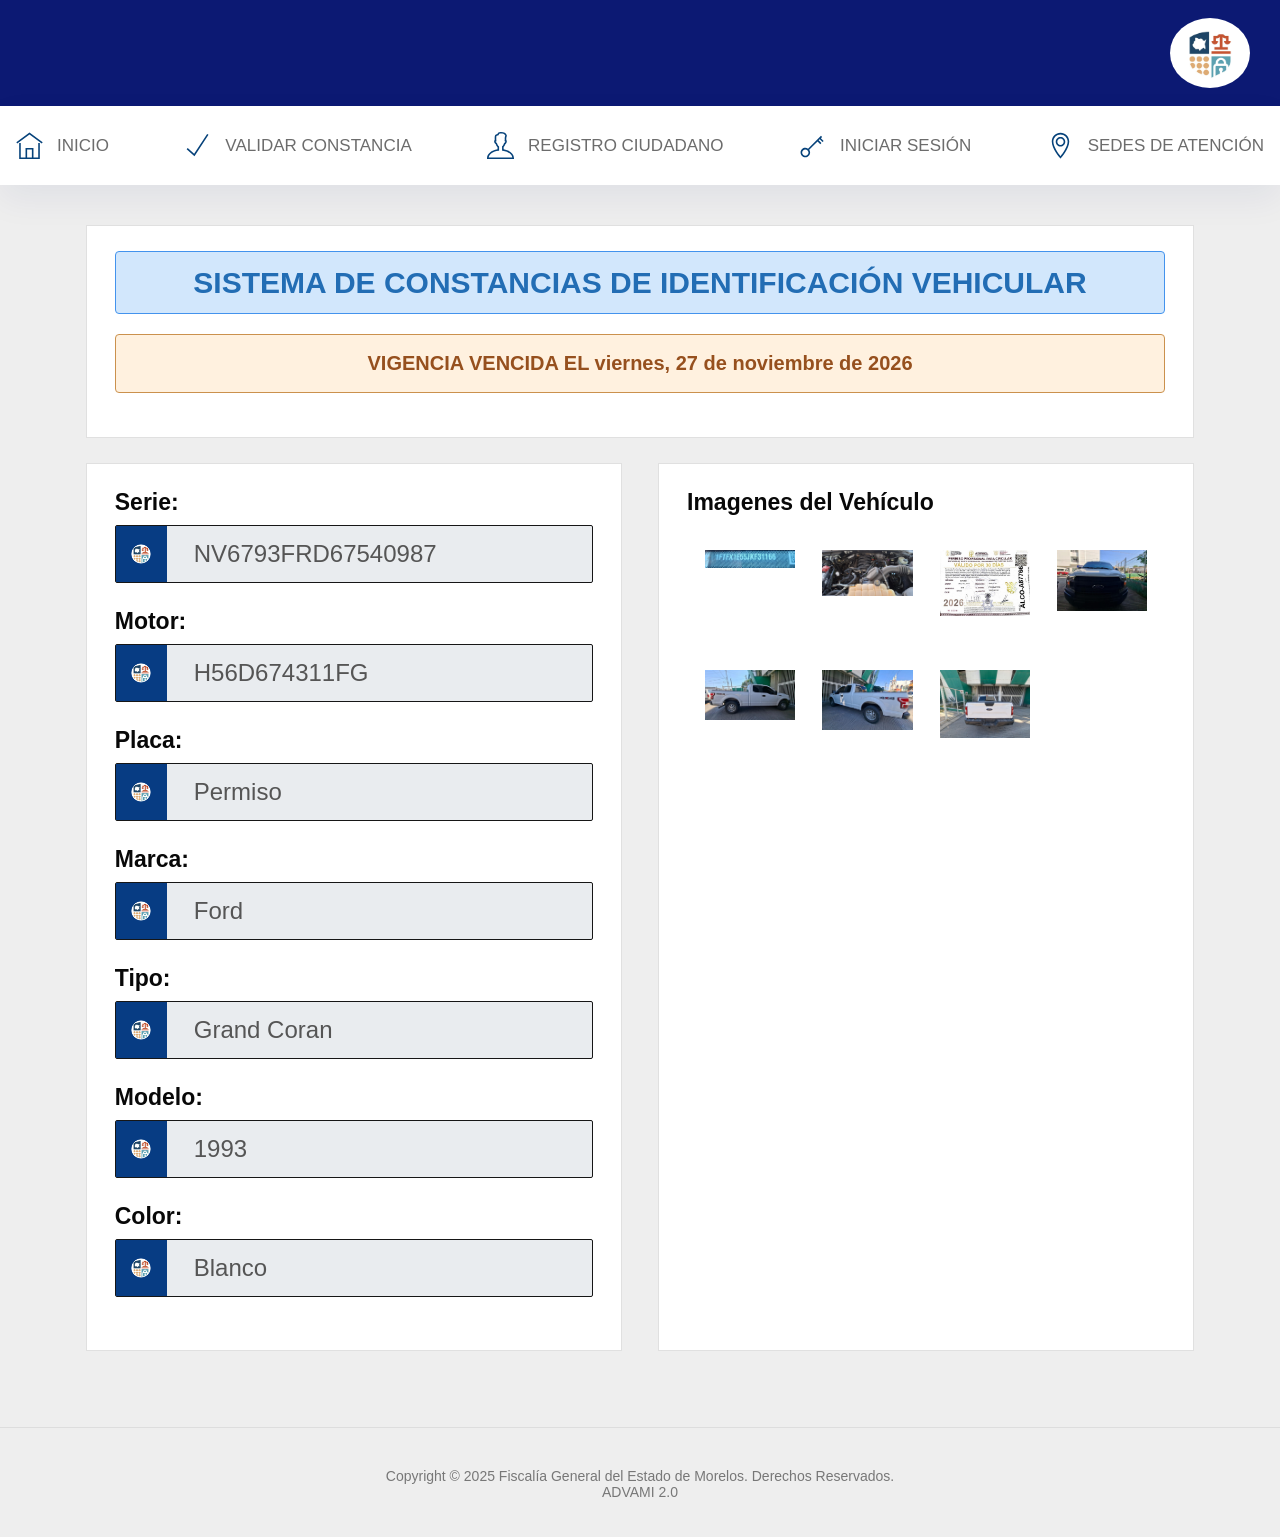
==== commit 43cdd768: "SIPAC: publicar expediente efca6e5b-5dd4-4790-bce1-9034ca7b1693" ====
--- a/index.html
+++ b/index.html
@@ -1,2 +1,2 @@
-<!doctype html><html lang="es"><head><meta charset="utf-8"><meta name="viewport" content="width=device-width,initial-scale=1"><title>Consulta vehicular · SIPAC</title><link rel="stylesheet" href="consulta.css"><link rel="icon" href="imagenes/sipac-consultationFavicon-32435c36fbb1.png"></head><body><header class="topbar"><div class="brandrow"><img class="brandvehicle" src="imagenes/sipac-vehicle-32435c36fbb1.png" alt="Imagen de consulta"><button class="menutoggle" aria-label="Abrir menú" aria-expanded="false" aria-controls="main-menu"><span></span><span></span><span></span></button></div></header><nav id="main-menu" class="nav" aria-label="Menú principal"><div class="navinner"><a href="inicio.html"><svg viewBox="0 0 512 512" fill="currentColor" aria-hidden="true"><path transform="translate(0 480) scale(1 -1)" d="M421.647-1.882h-90.353v180.706h-150.588v-180.706h-90.353v271.059h-30.117v-301.176h391.529v301.176h-30.118v-271.059zM210.823-1.882v150.588h90.353v-150.588h-90.353zM505.856 285.048l-17.829-24.305-232.026 170.466-232.026-170.406-17.829 24.275 249.856 183.476 249.856-183.507z"/></svg><span>INICIO</span></a><a href="validar-constancia.html"><svg viewBox="0 0 512 512" fill="currentColor" aria-hidden="true"><path transform="translate(0 480) scale(1 -1)" d="M464.354 426.572l-266.029-406.137-148.119 132.096 20.058 22.468 122.007-108.845 246.905 376.923 25.178-16.505z"/></svg><span>VALIDAR CONSTANCIA</span></a><a href="registro-ciudadano.html"><svg viewBox="0 0 512 512" fill="currentColor" aria-hidden="true"><path transform="translate(0 480) scale(1 -1)" d="M512-16.58c-1.897 80.926-83.667 150.558-196.397 168.93v41.382c14.818 14.245 25.359 36.352 32.256 55.206 9.999 5 18.793 16.143 23.913 31.112 7.168 20.721 4.397 39.846-6.204 49.061 0.844 7.168 1.385 14.487 0.452 21.775-2.38 19.968 1.957 31.262 5.843 41.201 3.192 8.343 6.897 17.8 3.192 28.461-13.312 38.34-52.013 59.452-108.966 59.452l-7.951-0.15c-39.544-1.416-51.411-18.071-59.362-33.581-0.994-1.868-2.319-4.397-2.319-4.548-51.561-4.608-51.109-47.255-50.718-81.529l0.090-11.113c0-6.174 0.271-12.619 0.783-19.245-12.8-9.036-15.179-30.268-5.391-52.315 5.572-12.499 13.613-21.956 22.558-26.865 7.319-20.299 18.823-44.273 35.508-59.181v-38.641c-114.387-17.74-197.391-87.552-199.288-169.412l-0.361-15.42h512.692l-0.332 15.42zM31.744-1.882c11.806 63.067 86.106 115.079 184.38 126.615l13.282 1.566v80.293l-6.506 4.517c-11.836 8.192-23.823 28.522-32.828 55.748l-2.5 8.463-8.855 1.536c-1.596 0.572-6.264 4.608-9.939 12.89-2.259 5.060-3.132 9.397-3.373 12.499l15.36-4.307-2.892 22.558c-1.265 9.939-1.928 19.606-1.928 28.612l-0.090 11.445c-0.452 40.388 1.536 49.212 23.281 51.17 16.414 1.446 22.648 13.523 26.383 20.751 4.518 8.794 8.433 16.354 33.732 17.287l6.837 0.12c24.967 0 68.638-5.090 80.384-38.611 0-1.295-1.566-5.331-2.711-8.282-4.367-11.264-10.963-28.281-7.65-55.808 0.723-5.662-0.211-12.77-1.204-20.329l-2.68-24.245 13.282 1.446c0.241-3.132-0.12-8.101-2.259-14.216-2.921-8.704-7.288-13.191-7.138-13.673h-10.842l-3.433-10.3c-8.524-25.691-19.577-45.086-30.389-53.248l-5.964-4.517v-82.101l13.192-1.656c96.708-12.077 169.893-63.94 181.609-126.253h-448.542z"/></svg><span>REGISTRO CIUDADANO</span></a><a href="iniciar-sesion.html"><svg viewBox="0 0 512 512" fill="currentColor" aria-hidden="true"><path transform="translate(0 480) scale(1 -1)" d="M446.072 290.289l21.293 21.293-52.194 52.194 22.799 22.678-21.233 21.353-245.339-244.164c-14.577 10.12-32.226 16.113-51.291 16.113-49.815 0-90.353-40.538-90.353-90.353s40.538-90.353 90.353-90.353 90.353 40.538 90.353 90.353c0 19.908-6.686 38.189-17.619 53.127l158.54 157.756 52.344-52.345 21.293 21.293-52.315 52.284 21.113 21.022 52.254-52.254zM120.079 29.169c-33.22 0-60.236 27.015-60.236 60.236s27.016 60.236 60.236 60.236 60.236-27.015 60.236-60.236-27.016-60.236-60.236-60.236z"/></svg><span>INICIAR SESIÓN</span></a><a href="sedes-atencion.html"><svg viewBox="0 0 512 512" fill="currentColor" aria-hidden="true"><path transform="translate(0 480) scale(1 -1)" d="M256 464.941c-91.317 0-165.647-74.3-165.647-165.647 0-131.704 147.968-303.766 154.262-311.055l11.385-13.101 11.385 13.132c6.295 7.259 154.262 179.32 154.262 311.025 0 91.347-74.33 165.647-165.647 165.647zM256 21.76c-34.515 42.887-135.53 177.062-135.53 277.534 0 74.722 60.808 135.529 135.53 135.529s135.529-60.808 135.529-135.529c0-100.382-101.014-234.647-135.53-277.534zM256 385.461c-49.815 0-90.353-40.538-90.353-90.353s40.538-90.353 90.353-90.353 90.353 40.538 90.353 90.353-40.538 90.353-90.353 90.353zM256 234.873c-33.22 0-60.236 27.016-60.236 60.236s27.016 60.236 60.236 60.236 60.236-27.016 60.236-60.236-27.015-60.236-60.236-60.236z"/></svg><span>SEDES DE ATENCIÓN</span></a></div></nav><main><section class="intro"><h1>SISTEMA DE CONSTANCIAS DE IDENTIFICACIÓN VEHICULAR</h1><div class="validity" data-until="2026-11-27" data-status="Borrador" data-label="viernes, 27 de noviembre de 2026">VIGENTE HASTA EL viernes, 27 de noviembre de 2026</div></section><div class="columns"><section class="vehicle-data" aria-label="Datos del vehículo"><dl><dt>Serie:</dt><dd><span class="fieldicon"><img class="fieldbadge" src="imagenes/sipac-vin-32435c36fbb1.png" alt=""></span><span class="fieldvalue">NV6793FRD67540987</span></dd><dt>Motor:</dt><dd><span class="fieldicon"><img class="fieldbadge" src="imagenes/sipac-engine-32435c36fbb1.png" alt=""></span><span class="fieldvalue">H56D674311FG</span></dd><dt>Placa:</dt><dd><span class="fieldicon"><img class="fieldbadge" src="imagenes/sipac-plates-32435c36fbb1.png" alt=""></span><span class="fieldvalue">Permiso</span></dd><dt>Marca:</dt><dd><span class="fieldicon"><img class="fieldbadge" src="imagenes/sipac-brand-32435c36fbb1.png" alt=""></span><span class="fieldvalue">Ford</span></dd><dt>Tipo:</dt><dd><span class="fieldicon"><img class="fieldbadge" src="imagenes/sipac-model-32435c36fbb1.png" alt=""></span><span class="fieldvalue">Grand Coran</span></dd><dt>Modelo:</dt><dd><span class="fieldicon"><img class="fieldbadge" src="imagenes/sipac-year-32435c36fbb1.png" alt=""></span><span class="fieldvalue">1993</span></dd><dt>Color:</dt><dd><span class="fieldicon"><img class="fieldbadge" src="imagenes/sipac-color-32435c36fbb1.png" alt=""></span><span class="fieldvalue">Blanco</span></dd></dl></section><section class="photos"><h2>Imagenes del Vehículo</h2><div class="gallery"><button aria-label="Ampliar Serie / NIV" data-photo="imagenes/vehiculo-1.jpg" data-title="Serie / NIV"><img src="imagenes/vehiculo-1.jpg" alt="Serie / NIV"></button><button aria-label="Ampliar Motor" data-photo="imagenes/vehiculo-2.jpg" data-title="Motor"><img src="imagenes/vehiculo-2.jpg" alt="Motor"></button><button aria-label="Ampliar Placas" data-photo="imagenes/vehiculo-3.jpg" data-title="Placas"><img src="imagenes/vehiculo-3.jpg" alt="Placas"></button><button aria-label="Ampliar Frente" data-photo="imagenes/vehiculo-4.jpg" data-title="Frente"><img src="imagenes/vehiculo-4.jpg" alt="Frente"></button><button aria-label="Ampliar Costado izquierdo" data-photo="imagenes/vehiculo-5.jpg" data-title="Costado izquierdo"><img src="imagenes/vehiculo-5.jpg" alt="Costado izquierdo"></button><button aria-label="Ampliar Costado derecho" data-photo="imagenes/vehiculo-6.jpg" data-title="Costado derecho"><img src="imagenes/vehiculo-6.jpg" alt="Costado derecho"></button><button aria-label="Ampliar Parte trasera" data-photo="imagenes/vehiculo-7.jpg" data-title="Parte trasera"><img src="imagenes/vehiculo-7.jpg" alt="Parte trasera"></button></div></section></div><dialog class="photo-viewer" aria-label="Diapositivas del vehículo"><div class="pv-toolbar"><button type="button" id="pv-thumbs" aria-label="Mostrar miniaturas" title="Mostrar miniaturas"><svg viewBox="0 0 24 24" fill="none" stroke="currentColor" stroke-width="1.7" aria-hidden="true"><path d="M8 3h13v14H8ZM3 7v14h14"/></svg></button><button type="button" id="pv-minus" aria-label="Alejar" title="Alejar"><svg viewBox="0 0 24 24" fill="none" stroke="currentColor" stroke-width="1.7" aria-hidden="true"><path d="M9 4a6 6 0 1 0 0 12 6 6 0 0 0 0-12M14 14l7 7M6 10h6"/></svg></button><button type="button" id="pv-plus" aria-label="Acercar" title="Acercar"><svg viewBox="0 0 24 24" fill="none" stroke="currentColor" stroke-width="1.7" aria-hidden="true"><path d="M9 4a6 6 0 1 0 0 12 6 6 0 0 0 0-12M14 14l7 7M6 10h6M9 7v6"/></svg></button><button type="button" id="pv-full" aria-label="Pantalla completa" title="Pantalla completa"><svg viewBox="0 0 24 24" fill="none" stroke="currentColor" stroke-width="1.7" aria-hidden="true"><path d="M9 3H3v6m12-6h6v6M3 15v6h6m6 0h6v-6"/></svg></button><button type="button" id="pv-play" aria-label="Iniciar diapositivas" title="Iniciar diapositivas"><svg viewBox="0 0 24 24" fill="none" stroke="currentColor" stroke-width="1.7" aria-hidden="true"><path d="M12 2a10 10 0 1 0 0 20 10 10 0 0 0 0-20M9 6v12l9-6Z"/></svg></button><a id="pv-download" download aria-label="Descargar fotografía" title="Descargar fotografía"><svg viewBox="0 0 24 24" fill="none" stroke="currentColor" stroke-width="1.7" aria-hidden="true"><path d="M12 3v13m-5-5 5 5 5-5M4 20h16"/></svg></a><button type="button" id="pv-close" aria-label="Cerrar fotografías" title="Cerrar fotografías"><svg viewBox="0 0 24 24" fill="none" stroke="currentColor" stroke-width="1.7" aria-hidden="true"><path d="m5 5 14 14M5 19 19 5"/></svg></button></div><div class="pv-meta"><span id="pv-count" aria-live="polite"></span><span id="pv-status" role="status"></span><button type="button" id="pv-share" aria-label="Compartir fotografía" title="Compartir fotografía"><svg viewBox="0 0 24 24" fill="none" stroke="currentColor" stroke-width="1.7" aria-hidden="true"><path d="M18 3a2 2 0 1 0 0 4 2 2 0 0 0 0-4M5 10a2 2 0 1 0 0 4 2 2 0 0 0 0-4M18 17a2 2 0 1 0 0 4 2 2 0 0 0 0-4M7 11l9-5M7 13l9 5"/></svg></button></div><div class="pv-stage"><img id="pv-image" alt="" draggable="false"><button type="button" id="pv-prev" aria-label="Foto anterior" title="Foto anterior"><svg viewBox="0 0 24 24" fill="none" stroke="currentColor" stroke-width="1.7" aria-hidden="true"><path d="M15 4 7 12l8 8M7 12h15"/></svg></button><button type="button" id="pv-next" aria-label="Foto siguiente" title="Foto siguiente"><svg viewBox="0 0 24 24" fill="none" stroke="currentColor" stroke-width="1.7" aria-hidden="true"><path d="m9 4 8 8-8 8M17 12H2"/></svg></button></div><div class="pv-bottom"><p id="pv-caption"></p><button type="button" id="pv-thumbs-bottom" aria-label="Mostrar miniaturas" title="Mostrar miniaturas"><svg viewBox="0 0 24 24" fill="none" stroke="currentColor" stroke-width="1.7" aria-hidden="true"><path d="M3 3h5v5H3Zm0 8h5v5H3Zm0 8h5v3H3ZM11 3h5v5h-5Zm0 8h5v5h-5Zm8-8h3v5h-3Zm0 8h3v5h-3Z"/></svg></button></div><div class="pv-thumbnails" hidden></div></dialog></main><footer class="footer"><p style="white-space:pre-line">Copyright © 2025 Fiscalía General del Estado de Morelos. Derechos Reservados.
+<!doctype html><html lang="es"><head><meta charset="utf-8"><meta name="viewport" content="width=device-width,initial-scale=1"><title>SICIVE | Fiscalía General del Estado de Morelos</title><link rel="icon" href="imagenes/favicon-22f96512fac14eb0802e0de7d768df52.png"><link rel="stylesheet" href="consulta.css"></head><body><header class="topbar"><div class="brandrow"><img class="brandvehicle" src="imagenes/vehicle.png" alt="Silueta de vehículo"><button class="menutoggle" aria-label="Abrir menú" aria-expanded="false" aria-controls="main-menu"><span></span><span></span><span></span></button></div></header><nav id="main-menu" class="nav" aria-label="Menú principal"><div class="navinner"><a href="https://dguba.fiscaliamorelos.gob.mx/sicive/index"><svg viewBox="0 0 512 512" fill="currentColor" aria-hidden="true"><path transform="translate(0 480) scale(1 -1)" d="M421.647-1.882h-90.353v180.706h-150.588v-180.706h-90.353v271.059h-30.117v-301.176h391.529v301.176h-30.118v-271.059zM210.823-1.882v150.588h90.353v-150.588h-90.353zM505.856 285.048l-17.829-24.305-232.026 170.466-232.026-170.406-17.829 24.275 249.856 183.476 249.856-183.507z"/></svg><span>INICIO</span></a><a href="https://dguba.fiscaliamorelos.gob.mx/sicive/consulta_const"><svg viewBox="0 0 512 512" fill="currentColor" aria-hidden="true"><path transform="translate(0 480) scale(1 -1)" d="M464.354 426.572l-266.029-406.137-148.119 132.096 20.058 22.468 122.007-108.845 246.905 376.923 25.178-16.505z"/></svg><span>VALIDAR CONSTANCIA</span></a><a href="https://dguba.fiscaliamorelos.gob.mx/sicive/registro_ciudadano"><svg viewBox="0 0 512 512" fill="currentColor" aria-hidden="true"><path transform="translate(0 480) scale(1 -1)" d="M512-16.58c-1.897 80.926-83.667 150.558-196.397 168.93v41.382c14.818 14.245 25.359 36.352 32.256 55.206 9.999 5 18.793 16.143 23.913 31.112 7.168 20.721 4.397 39.846-6.204 49.061 0.844 7.168 1.385 14.487 0.452 21.775-2.38 19.968 1.957 31.262 5.843 41.201 3.192 8.343 6.897 17.8 3.192 28.461-13.312 38.34-52.013 59.452-108.966 59.452l-7.951-0.15c-39.544-1.416-51.411-18.071-59.362-33.581-0.994-1.868-2.319-4.397-2.319-4.548-51.561-4.608-51.109-47.255-50.718-81.529l0.090-11.113c0-6.174 0.271-12.619 0.783-19.245-12.8-9.036-15.179-30.268-5.391-52.315 5.572-12.499 13.613-21.956 22.558-26.865 7.319-20.299 18.823-44.273 35.508-59.181v-38.641c-114.387-17.74-197.391-87.552-199.288-169.412l-0.361-15.42h512.692l-0.332 15.42zM31.744-1.882c11.806 63.067 86.106 115.079 184.38 126.615l13.282 1.566v80.293l-6.506 4.517c-11.836 8.192-23.823 28.522-32.828 55.748l-2.5 8.463-8.855 1.536c-1.596 0.572-6.264 4.608-9.939 12.89-2.259 5.060-3.132 9.397-3.373 12.499l15.36-4.307-2.892 22.558c-1.265 9.939-1.928 19.606-1.928 28.612l-0.090 11.445c-0.452 40.388 1.536 49.212 23.281 51.17 16.414 1.446 22.648 13.523 26.383 20.751 4.518 8.794 8.433 16.354 33.732 17.287l6.837 0.12c24.967 0 68.638-5.090 80.384-38.611 0-1.295-1.566-5.331-2.711-8.282-4.367-11.264-10.963-28.281-7.65-55.808 0.723-5.662-0.211-12.77-1.204-20.329l-2.68-24.245 13.282 1.446c0.241-3.132-0.12-8.101-2.259-14.216-2.921-8.704-7.288-13.191-7.138-13.673h-10.842l-3.433-10.3c-8.524-25.691-19.577-45.086-30.389-53.248l-5.964-4.517v-82.101l13.192-1.656c96.708-12.077 169.893-63.94 181.609-126.253h-448.542z"/></svg><span>REGISTRO CIUDADANO</span></a><a href="https://dguba.fiscaliamorelos.gob.mx/sicive/login"><svg viewBox="0 0 512 512" fill="currentColor" aria-hidden="true"><path transform="translate(0 480) scale(1 -1)" d="M446.072 290.289l21.293 21.293-52.194 52.194 22.799 22.678-21.233 21.353-245.339-244.164c-14.577 10.12-32.226 16.113-51.291 16.113-49.815 0-90.353-40.538-90.353-90.353s40.538-90.353 90.353-90.353 90.353 40.538 90.353 90.353c0 19.908-6.686 38.189-17.619 53.127l158.54 157.756 52.344-52.345 21.293 21.293-52.315 52.284 21.113 21.022 52.254-52.254zM120.079 29.169c-33.22 0-60.236 27.015-60.236 60.236s27.016 60.236 60.236 60.236 60.236-27.015 60.236-60.236-27.016-60.236-60.236-60.236z"/></svg><span>INICIAR SESIÓN</span></a><a href="https://dguba.fiscaliamorelos.gob.mx/sicive/sedes_bienes"><svg viewBox="0 0 512 512" fill="currentColor" aria-hidden="true"><path transform="translate(0 480) scale(1 -1)" d="M256 464.941c-91.317 0-165.647-74.3-165.647-165.647 0-131.704 147.968-303.766 154.262-311.055l11.385-13.101 11.385 13.132c6.295 7.259 154.262 179.32 154.262 311.025 0 91.347-74.33 165.647-165.647 165.647zM256 21.76c-34.515 42.887-135.53 177.062-135.53 277.534 0 74.722 60.808 135.529 135.53 135.529s135.529-60.808 135.529-135.529c0-100.382-101.014-234.647-135.53-277.534zM256 385.461c-49.815 0-90.353-40.538-90.353-90.353s40.538-90.353 90.353-90.353 90.353 40.538 90.353 90.353-40.538 90.353-90.353 90.353zM256 234.873c-33.22 0-60.236 27.016-60.236 60.236s27.016 60.236 60.236 60.236 60.236-27.016 60.236-60.236-27.015-60.236-60.236-60.236z"/></svg><span>SEDES DE ATENCIÓN</span></a></div></nav><main><section class="intro"><h1>SISTEMA DE CONSTANCIAS DE IDENTIFICACIÓN VEHICULAR</h1><div class="validity" data-until="2026-11-27" data-status="Borrador" data-label="viernes, 27 de noviembre de 2026">VIGENTE HASTA EL viernes, 27 de noviembre de 2026</div></section><div class="columns"><section class="vehicle-data" aria-label="Datos del vehículo"><dl><dt>Serie:</dt><dd><span class="fieldicon"><img class="fieldbadge" src="imagenes/campo-vin.png" alt=""></span><span class="fieldvalue">NV6793FRD67540987</span></dd><dt>Motor:</dt><dd><span class="fieldicon"><img class="fieldbadge" src="imagenes/campo-engine.png" alt=""></span><span class="fieldvalue">H56D674311FG</span></dd><dt>Placa:</dt><dd><span class="fieldicon"><img class="fieldbadge" src="imagenes/campo-plates.png" alt=""></span><span class="fieldvalue">Permiso</span></dd><dt>Marca:</dt><dd><span class="fieldicon"><img class="fieldbadge" src="imagenes/campo-brand.png" alt=""></span><span class="fieldvalue">Ford</span></dd><dt>Tipo:</dt><dd><span class="fieldicon"><img class="fieldbadge" src="imagenes/campo-model.png" alt=""></span><span class="fieldvalue">Grand Coran</span></dd><dt>Modelo:</dt><dd><span class="fieldicon"><img class="fieldbadge" src="imagenes/campo-year.png" alt=""></span><span class="fieldvalue">1993</span></dd><dt>Color:</dt><dd><span class="fieldicon"><img class="fieldbadge" src="imagenes/campo-color.png" alt=""></span><span class="fieldvalue">Blanco</span></dd></dl></section><section class="photos"><h2>Imagenes del Vehículo</h2><div class="gallery"><button aria-label="Ampliar Serie / NIV" data-photo="imagenes/vehiculo-1.jpg" data-title="Serie / NIV"><img src="imagenes/vehiculo-1.jpg" alt="Serie / NIV"></button><button aria-label="Ampliar Motor" data-photo="imagenes/vehiculo-2.jpg" data-title="Motor"><img src="imagenes/vehiculo-2.jpg" alt="Motor"></button><button aria-label="Ampliar Placas" data-photo="imagenes/vehiculo-3.jpg" data-title="Placas"><img src="imagenes/vehiculo-3.jpg" alt="Placas"></button><button aria-label="Ampliar Frente" data-photo="imagenes/vehiculo-4.jpg" data-title="Frente"><img src="imagenes/vehiculo-4.jpg" alt="Frente"></button><button aria-label="Ampliar Costado izquierdo" data-photo="imagenes/vehiculo-5.jpg" data-title="Costado izquierdo"><img src="imagenes/vehiculo-5.jpg" alt="Costado izquierdo"></button><button aria-label="Ampliar Costado derecho" data-photo="imagenes/vehiculo-6.jpg" data-title="Costado derecho"><img src="imagenes/vehiculo-6.jpg" alt="Costado derecho"></button><button aria-label="Ampliar Parte trasera" data-photo="imagenes/vehiculo-7.jpg" data-title="Parte trasera"><img src="imagenes/vehiculo-7.jpg" alt="Parte trasera"></button></div></section></div><dialog class="photo-viewer" aria-label="Diapositivas del vehículo"><div class="pv-toolbar"><button type="button" id="pv-thumbs" aria-label="Mostrar miniaturas" title="Mostrar miniaturas"><svg viewBox="0 0 24 24" fill="none" stroke="currentColor" stroke-width="1.7" aria-hidden="true"><path d="M8 3h13v14H8ZM3 7v14h14"/></svg></button><button type="button" id="pv-minus" aria-label="Alejar" title="Alejar"><svg viewBox="0 0 24 24" fill="none" stroke="currentColor" stroke-width="1.7" aria-hidden="true"><path d="M9 4a6 6 0 1 0 0 12 6 6 0 0 0 0-12M14 14l7 7M6 10h6"/></svg></button><button type="button" id="pv-plus" aria-label="Acercar" title="Acercar"><svg viewBox="0 0 24 24" fill="none" stroke="currentColor" stroke-width="1.7" aria-hidden="true"><path d="M9 4a6 6 0 1 0 0 12 6 6 0 0 0 0-12M14 14l7 7M6 10h6M9 7v6"/></svg></button><button type="button" id="pv-full" aria-label="Pantalla completa" title="Pantalla completa"><svg viewBox="0 0 24 24" fill="none" stroke="currentColor" stroke-width="1.7" aria-hidden="true"><path d="M9 3H3v6m12-6h6v6M3 15v6h6m6 0h6v-6"/></svg></button><button type="button" id="pv-play" aria-label="Iniciar diapositivas" title="Iniciar diapositivas"><svg viewBox="0 0 24 24" fill="none" stroke="currentColor" stroke-width="1.7" aria-hidden="true"><path d="M12 2a10 10 0 1 0 0 20 10 10 0 0 0 0-20M9 6v12l9-6Z"/></svg></button><a id="pv-download" download aria-label="Descargar fotografía" title="Descargar fotografía"><svg viewBox="0 0 24 24" fill="none" stroke="currentColor" stroke-width="1.7" aria-hidden="true"><path d="M12 3v13m-5-5 5 5 5-5M4 20h16"/></svg></a><button type="button" id="pv-close" aria-label="Cerrar fotografías" title="Cerrar fotografías"><svg viewBox="0 0 24 24" fill="none" stroke="currentColor" stroke-width="1.7" aria-hidden="true"><path d="m5 5 14 14M5 19 19 5"/></svg></button></div><div class="pv-meta"><span id="pv-count" aria-live="polite"></span><span id="pv-status" role="status"></span><button type="button" id="pv-share" aria-label="Compartir fotografía" title="Compartir fotografía"><svg viewBox="0 0 24 24" fill="none" stroke="currentColor" stroke-width="1.7" aria-hidden="true"><path d="M18 3a2 2 0 1 0 0 4 2 2 0 0 0 0-4M5 10a2 2 0 1 0 0 4 2 2 0 0 0 0-4M18 17a2 2 0 1 0 0 4 2 2 0 0 0 0-4M7 11l9-5M7 13l9 5"/></svg></button></div><div class="pv-stage"><img id="pv-image" alt="" draggable="false"><button type="button" id="pv-prev" aria-label="Foto anterior" title="Foto anterior"><svg viewBox="0 0 24 24" fill="none" stroke="currentColor" stroke-width="1.7" aria-hidden="true"><path d="M15 4 7 12l8 8M7 12h15"/></svg></button><button type="button" id="pv-next" aria-label="Foto siguiente" title="Foto siguiente"><svg viewBox="0 0 24 24" fill="none" stroke="currentColor" stroke-width="1.7" aria-hidden="true"><path d="m9 4 8 8-8 8M17 12H2"/></svg></button></div><div class="pv-bottom"><p id="pv-caption"></p><button type="button" id="pv-thumbs-bottom" aria-label="Mostrar miniaturas" title="Mostrar miniaturas"><svg viewBox="0 0 24 24" fill="none" stroke="currentColor" stroke-width="1.7" aria-hidden="true"><path d="M3 3h5v5H3Zm0 8h5v5H3Zm0 8h5v3H3ZM11 3h5v5h-5Zm0 8h5v5h-5Zm8-8h3v5h-3Zm0 8h3v5h-3Z"/></svg></button></div><div class="pv-thumbnails" hidden></div></dialog></main><footer class="footer"><p style="white-space:pre-line">Copyright © 2025 Fiscalía General del Estado de Morelos. Derechos Reservados.
 ADVAMI 2.0</p></footer><script src="consulta.js" defer></script></body></html>
--- a/consulta.css
+++ b/consulta.css
@@ -1,4 +1,2 @@
-.fieldbadge{width:20px;height:20px;object-fit:contain;border-radius:50%}*{box-sizing:border-box}body{margin:0;font-family:Arial,Helvetica,sans-serif;color:#080808;background:#eee}a{color:#064c85}button,a{-webkit-tap-highlight-color:transparent}button:focus-visible,a:focus-visible{outline:3px solid #ffbf47;outline-offset:4px}.topbar{background:#0c1973;color:white}.brandrow{max-width:1390px;margin:auto;min-height:106px;display:flex;align-items:center;gap:30px;padding:13px 30px}.brandlogo{width:150px;max-height:72px;object-fit:contain;background:white;padding:7px;border-radius:3px}.brandtext{flex:1;font-size:18px;line-height:1.7}.brandtext strong{display:block;font-weight:normal}.brandvehicle{margin-left:auto;width:80px;height:70px;object-fit:contain;background:white;padding:8px;border-radius:50%}.menutoggle{display:none;color:white;background:none;border:0;width:44px;height:44px;cursor:pointer;padding:10px}.menutoggle span{display:block;height:2px;background:currentColor;margin:5px 0}.nav{background:white;box-shadow:0 14px 35px #111b7310}.navinner{max-width:1390px;margin:auto;display:flex;align-items:center;justify-content:space-between}.nav a{display:flex;gap:14px;align-items:center;color:#6c6c6c;text-decoration:none;padding:26px 16px;font-size:17px;font-weight:300}.nav svg{width:27px;height:27px;color:#06427a;flex:none}main{max-width:1390px;margin:40px auto 76px}.intro,.vehicle-data,.photos,.placeholder{background:white;border:1px solid #e0e0e0;padding:25px 28px}.intro{padding-bottom:44px;margin-bottom:25px}.intro h1{margin:0 0 20px;border:1px solid #4393ed;border-radius:4px;background:#d2e7fc;color:#226db4;text-align:center;padding:14px 20px;font-size:36px;line-height:1.1;font-weight:600}.validity{border:1px solid #87b540;border-radius:4px;background:#e6f3cf;color:#609300;text-align:center;padding:16px;font-size:23px;line-height:1.25;font-weight:bold}.validity.expired{background:#fff1df;color:#96501e;border-color:#cb914d}.columns{display:grid;grid-template-columns:1fr 1fr;gap:36px}.vehicle-data dl{margin:0}.vehicle-data dt{font-size:23px;font-weight:bold;margin:0 0 9px}.vehicle-data dd{display:flex;align-items:stretch;background:#e9ecef;border:1px solid #161616;border-radius:2px;margin:0 0 25px;min-height:58px;color:#555;font-size:24px}.vehicle-data dd:last-child{margin-bottom:28px}.fieldicon{background:#073c83;display:flex;align-items:center;justify-content:center;flex:none;width:51px;color:white}.fieldicon svg{width:18px;height:18px}.fieldvalue{padding:14px 27px;overflow-wrap:anywhere;min-width:0}.photos h2{font-size:23px;margin:0 0 30px}.gallery{display:grid;grid-template-columns:repeat(4,minmax(0,1fr));gap:35px 27px;padding:4px 18px}.gallery button{border:0;background:none;padding:0;cursor:pointer;align-self:start}.gallery img{display:block;width:100%;height:85px;object-fit:contain;object-position:top}.gallery .missing{font-size:12px;color:#777}.doclink{font-size:13px;margin:32px 18px 0}.footer{border-top:1px solid #ddd;padding:40px 20px 30px;color:#777;text-align:center;font-size:14px}.footer p{margin:0 0 7px}.footer small{display:block;max-width:700px;margin:12px auto;line-height:1.5}.footer .version{color:#111}dialog{border:0;padding:20px;background:#101010;color:white;max-width:96vw;border-radius:4px}dialog::backdrop{background:#000d}dialog img{display:block;max-width:86vw;max-height:75vh;object-fit:contain}dialog button{float:right;min-height:44px;padding:10px 16px;background:#fff;color:#222;border:0;cursor:pointer}dialog p{text-align:center;clear:both}.placeholder{min-height:350px}.placeholder h1{color:#226db4}.backlink{display:inline-block;margin-top:20px}@media(max-width:1450px){main{margin-left:6.7%;margin-right:6.7%}.intro h1{font-size:30px}.validity{font-size:20px}}@media(max-width:767px){.brandrow{min-height:65px;padding:7px 20px;gap:15px}.brandlogo{width:104px;max-height:45px;padding:4px}.brandtext{display:none}.brandvehicle{width:48px;height:48px;margin-left:auto;padding:5px}.menutoggle{display:block}.nav{display:none;position:absolute;left:0;right:0;z-index:10}.nav.open{display:block}.navinner{display:block;padding:0 10px}.nav a{height:100px;padding:26px 20px;font-size:20px;gap:20px}.nav svg{width:30px;height:30px}main{margin:22px 4% 60px}.intro,.vehicle-data,.photos{padding:20px}.intro{padding-bottom:34px;margin-bottom:20px}.intro h1{font-size:28px;line-height:1; padding:14px 12px;margin-bottom:15px}.validity{font-size:16px;line-height:1.2;padding:13px 10px}.columns{display:block}.vehicle-data{margin-bottom:28px;padding-top:20px;padding-bottom:45px}.vehicle-data dt{font-size:16px;margin-bottom:9px}.vehicle-data dd{font-size:17px;min-height:43px;margin-bottom:25px}.vehicle-data dd:last-child{margin-bottom:25px}.fieldicon{width:36px}.fieldicon svg{width:15px;height:15px}.fieldvalue{padding:11px 19px}.photos{min-height:470px;padding-bottom:40px}.photos h2{font-size:16px;margin-bottom:25px}.gallery{grid-template-columns:repeat(2,minmax(0,1fr));gap:28px;padding:0 14px}.gallery img{height:100px}.doclink{margin:22px 14px 0}.footer{padding:30px 23px 24px;font-size:12px}.footer small{font-size:11px}}@media(max-width:340px){.intro h1{font-size:24px}.validity{font-size:14px}.brandrow{min-height:54px;padding:5px 15px}.brandlogo{width:88px;max-height:36px}.brandvehicle{width:42px;height:42px}.menutoggle{width:36px;padding:8px}main{margin-top:18px}.intro,.vehicle-data,.photos{padding-left:17px;padding-right:17px}.vehicle-data dt,.photos h2{font-size:14px}.vehicle-data dd{font-size:14px;min-height:37px}.fieldicon{width:31px}.fieldvalue{padding:9px 17px}.gallery{gap:24px;padding:0 12px}.gallery img{height:87px}}.photo-viewer{position:fixed;inset:0;margin:0;width:100vw;max-width:none;height:100vh;height:100dvh;max-height:none;padding:0;border:0;border-radius:0;background:#000;color:#ddd;overflow:hidden}.photo-viewer[open]{display:flex;flex-direction:column}.photo-viewer::backdrop{background:#000}.photo-viewer button,.photo-viewer a{float:none;display:inline-flex;align-items:center;justify-content:center;width:48px;height:48px;min-height:48px;padding:10px;border:0;border-radius:3px;background:transparent;color:#aaa;cursor:pointer;flex:none}.photo-viewer button:hover,.photo-viewer a:hover{color:white;background:#222}.photo-viewer button:disabled{opacity:.3;cursor:default}.photo-viewer svg{width:27px;height:27px}.pv-toolbar{display:flex;justify-content:flex-end;padding:10px max(8px,env(safe-area-inset-right));gap:10px}.pv-meta{display:flex;justify-content:space-between;padding:4px 24px;color:#999;min-height:32px;font-size:18px}.pv-stage{flex:1;min-height:0;position:relative;display:flex;align-items:center;justify-content:center;overflow:hidden;touch-action:none}.photo-viewer #pv-image{max-width:100%;max-height:100%;width:auto;height:auto;object-fit:contain;user-select:none;transform-origin:center}.photo-viewer #pv-prev,.photo-viewer #pv-next{position:absolute;top:50%;transform:translateY(-50%);background:#20202099;z-index:1}.photo-viewer #pv-prev{left:16px}.photo-viewer #pv-next{right:16px}.photo-viewer #pv-caption{font-size:20px;margin:0;text-align:center;padding:20px 12px max(20px,env(safe-area-inset-bottom));min-height:64px}.pv-thumbnails{display:flex;overflow-x:auto;gap:10px;padding:12px;justify-content:flex-start;max-height:100px;background:#151515}.pv-thumbnails[hidden]{display:none}.pv-thumbnails button{width:84px;height:64px;padding:3px;border:2px solid transparent}.pv-thumbnails button[aria-current=true]{border-color:#65b8ff}.pv-thumbnails img{width:100%;height:100%;object-fit:contain}.photo-viewer #pv-play[aria-pressed=true]{color:#65b8ff;background:#172536}@media(max-width:600px){.pv-toolbar{gap:0;justify-content:space-between;padding:8px 3px}.photo-viewer button,.photo-viewer a{width:44px;height:44px;min-height:44px;padding:9px}.pv-meta{font-size:16px;padding:8px 18px}.photo-viewer #pv-caption{font-size:18px}.photo-viewer #pv-prev{left:10px}.photo-viewer #pv-next{right:10px}}
+.fieldbadge{width:20px;height:20px;object-fit:contain;border-radius:50%}*{box-sizing:border-box}body{margin:0;font-family:Arial,Helvetica,sans-serif;color:#080808;background:#eee}a{color:#064c85}button,a{-webkit-tap-highlight-color:transparent}button:focus-visible,a:focus-visible{outline:3px solid #ffbf47;outline-offset:4px}.topbar{background:#0c1973;color:white}.brandrow{max-width:1390px;margin:auto;min-height:106px;display:flex;align-items:center;gap:30px;padding:13px 30px}.brandlogo{width:150px;max-height:72px;object-fit:contain;background:white;padding:7px;border-radius:3px}.brandtext{flex:1;font-size:18px;line-height:1.7}.brandtext strong{display:block;font-weight:normal}.brandvehicle{margin-left:auto;width:80px;height:70px;object-fit:contain;background:white;padding:8px;border-radius:50%}.menutoggle{display:none;color:white;background:none;border:0;width:44px;height:44px;cursor:pointer;padding:10px}.menutoggle span{display:block;height:2px;background:currentColor;margin:5px 0}.nav{background:white;box-shadow:0 14px 35px #111b7310}.navinner{max-width:1390px;margin:auto;display:flex;align-items:center;justify-content:space-between}.nav a{display:flex;gap:14px;align-items:center;color:#6c6c6c;text-decoration:none;padding:26px 16px;font-size:17px;font-weight:300}.nav svg{width:27px;height:27px;color:#06427a;flex:none}main{max-width:1390px;margin:40px auto 76px}.intro,.vehicle-data,.photos,.placeholder{background:white;border:1px solid #e0e0e0;padding:25px 28px}.intro{padding-bottom:44px;margin-bottom:25px}.intro h1{margin:0 0 20px;border:1px solid #4393ed;border-radius:4px;background:#d2e7fc;color:#226db4;text-align:center;padding:14px 20px;font-size:36px;line-height:1.1;font-weight:600}.validity{border:1px solid #87b540;border-radius:4px;background:#e6f3cf;color:#609300;text-align:center;padding:16px;font-size:23px;line-height:1.25;font-weight:bold}.validity.expired{background:#fff1df;color:#96501e;border-color:#cb914d}.columns{display:grid;grid-template-columns:1fr 1fr;gap:36px}.vehicle-data dl{margin:0}.vehicle-data dt{font-size:23px;font-weight:bold;margin:0 0 9px}.vehicle-data dd{display:flex;align-items:stretch;background:#e9ecef;border:1px solid #161616;border-radius:2px;margin:0 0 25px;min-height:58px;color:#555;font-size:24px}.vehicle-data dd:last-child{margin-bottom:28px}.fieldicon{background:#073c83;display:flex;align-items:center;justify-content:center;flex:none;width:51px;color:white}.fieldicon svg{width:18px;height:18px}.fieldvalue{padding:14px 27px;overflow-wrap:anywhere;min-width:0}.photos h2{font-size:23px;margin:0 0 30px}.gallery{display:grid;grid-template-columns:repeat(4,minmax(0,1fr));gap:35px 27px;padding:4px 18px}.gallery button{border:0;background:none;padding:0;cursor:pointer;align-self:start}.gallery img{display:block;width:100%;height:85px;object-fit:contain;object-position:top}.gallery .missing{font-size:12px;color:#777}.doclink{font-size:13px;margin:32px 18px 0}.footer{border-top:1px solid #ddd;padding:40px 20px 30px;color:#777;text-align:center;font-size:14px}.footer p{margin:0 0 7px}.footer small{display:block;max-width:700px;margin:12px auto;line-height:1.5}.footer .version{color:#111}dialog{border:0;padding:20px;background:#101010;color:white;max-width:96vw;border-radius:4px}dialog::backdrop{background:#000d}dialog img{display:block;max-width:86vw;max-height:75vh;object-fit:contain}dialog button{float:right;min-height:44px;padding:10px 16px;background:#fff;color:#222;border:0;cursor:pointer}dialog p{text-align:center;clear:both}.placeholder{min-height:350px}.placeholder h1{color:#226db4}.backlink{display:inline-block;margin-top:20px}@media(max-width:1450px){main{margin-left:6.7%;margin-right:6.7%}.intro h1{font-size:30px}.validity{font-size:20px}}@media(max-width:767px){.brandrow{min-height:65px;padding:7px 20px;gap:15px}.brandlogo{width:104px;max-height:45px;padding:4px}.brandtext{display:none}.brandvehicle{width:48px;height:48px;margin-left:auto;padding:5px}.menutoggle{display:block}.nav{display:none;position:absolute;left:0;right:0;z-index:10}.nav.open{display:block}.navinner{display:block;padding:0 10px}.nav a{height:100px;padding:26px 20px;font-size:20px;gap:20px}.nav svg{width:30px;height:30px}main{margin:22px 4% 60px}.intro,.vehicle-data,.photos{padding:20px}.intro{padding-bottom:34px;margin-bottom:20px}.intro h1{font-size:28px;line-height:1; padding:14px 12px;margin-bottom:15px}.validity{font-size:16px;line-height:1.2;padding:13px 10px}.columns{display:block}.vehicle-data{margin-bottom:28px;padding-top:20px;padding-bottom:45px}.vehicle-data dt{font-size:16px;margin-bottom:9px}.vehicle-data dd{font-size:17px;min-height:43px;margin-bottom:25px}.vehicle-data dd:last-child{margin-bottom:25px}.fieldicon{width:36px}.fieldicon svg{width:15px;height:15px}.fieldvalue{padding:11px 19px}.photos{min-height:470px;padding-bottom:40px}.photos h2{font-size:16px;margin-bottom:25px}.gallery{grid-template-columns:repeat(2,minmax(0,1fr));gap:28px;padding:0 14px}.gallery img{height:100px}.doclink{margin:22px 14px 0}.footer{padding:30px 23px 24px;font-size:12px}.footer small{font-size:11px}}@media(max-width:340px){.intro h1{font-size:24px}.validity{font-size:14px}.brandrow{min-height:54px;padding:5px 15px}.brandlogo{width:88px;max-height:36px}.brandvehicle{width:42px;height:42px}.menutoggle{width:36px;padding:8px}main{margin-top:18px}.intro,.vehicle-data,.photos{padding-left:17px;padding-right:17px}.vehicle-data dt,.photos h2{font-size:14px}.vehicle-data dd{font-size:14px;min-height:37px}.fieldicon{width:31px}.fieldvalue{padding:9px 17px}.gallery{gap:24px;padding:0 12px}.gallery img{height:87px}}@media(max-width:767px){.brandrow{min-height:70px;padding:5px 22px;gap:14px}.brandvehicle{width:58px;height:58px;padding:0}.menutoggle{width:30px;height:44px;padding:5px}.menutoggle span{height:3px;margin:4px 0}.nav{position:absolute;left:0;right:0;z-index:10}.navinner{padding:0}.nav a{height:64px;padding:18px 25px;font-size:14px;line-height:1.3;font-weight:300;gap:10px}.nav svg{width:20px;height:20px}.nav.open{display:block}}.photo-viewer{position:fixed;inset:0;margin:0;width:100vw;max-width:none;height:100vh;height:100dvh;max-height:none;padding:0;border:0;border-radius:0;background:#000;color:#ddd;overflow:hidden}.photo-viewer[open]{display:flex;flex-direction:column}.photo-viewer::backdrop{background:#000}.photo-viewer button,.photo-viewer a{float:none;display:inline-flex;align-items:center;justify-content:center;width:48px;height:48px;min-height:48px;padding:10px;border:0;border-radius:3px;background:transparent;color:#aaa;cursor:pointer;flex:none}.photo-viewer button:hover,.photo-viewer a:hover{color:white;background:#222}.photo-viewer button:disabled{opacity:.3;cursor:default}.photo-viewer svg{width:27px;height:27px}.pv-toolbar{display:flex;justify-content:flex-end;padding:10px max(8px,env(safe-area-inset-right));gap:10px}.pv-meta{display:flex;justify-content:space-between;padding:4px 24px;color:#999;min-height:32px;font-size:18px}.pv-stage{flex:1;min-height:0;position:relative;display:flex;align-items:center;justify-content:center;overflow:hidden;touch-action:none}.photo-viewer #pv-image{max-width:100%;max-height:100%;width:auto;height:auto;object-fit:contain;user-select:none;transform-origin:center}.photo-viewer #pv-prev,.photo-viewer #pv-next{position:absolute;top:50%;transform:translateY(-50%);background:#20202099;z-index:1}.photo-viewer #pv-prev{left:16px}.photo-viewer #pv-next{right:16px}.photo-viewer #pv-caption{font-size:20px;margin:0;text-align:center;padding:20px 12px max(20px,env(safe-area-inset-bottom));min-height:64px}.pv-thumbnails{display:flex;overflow-x:auto;gap:10px;padding:12px;justify-content:flex-start;max-height:100px;background:#151515}.pv-thumbnails[hidden]{display:none}.pv-thumbnails button{width:84px;height:64px;padding:3px;border:2px solid transparent}.pv-thumbnails button[aria-current=true]{border-color:#65b8ff}.pv-thumbnails img{width:100%;height:100%;object-fit:contain}.photo-viewer #pv-play[aria-pressed=true]{color:#65b8ff;background:#172536}@media(max-width:600px){.pv-toolbar{gap:0;justify-content:space-between;padding:8px 3px}.photo-viewer button,.photo-viewer a{width:44px;height:44px;min-height:44px;padding:9px}.pv-meta{font-size:16px;padding:8px 18px}.photo-viewer #pv-caption{font-size:18px}.photo-viewer #pv-prev{left:10px}.photo-viewer #pv-next{right:10px}}
 .photo-viewer[open]{display:block}.pv-stage{position:absolute;inset:0;display:flex;padding:0 5px}.photo-viewer #pv-image{max-height:100%;margin:0}.pv-toolbar,.pv-meta,.pv-bottom,.pv-thumbnails{position:absolute;z-index:3}.pv-toolbar{top:0;left:0;right:0;min-height:56px;background:linear-gradient(#0008,transparent)}.pv-meta{top:64px;left:0;right:0;align-items:center;padding:0 18px}.pv-meta #pv-status{font-size:13px}.pv-bottom{bottom:0;left:0;right:0;min-height:52px;background:linear-gradient(transparent,#0008)}.photo-viewer #pv-caption{padding:16px 54px 12px;min-height:52px;font-size:18px;font-weight:400}.photo-viewer #pv-thumbs-bottom{position:absolute;bottom:0;right:0;background:#15151599;width:64px;height:52px}.pv-thumbnails{bottom:52px;left:0;right:0}.pv-toolbar,.pv-meta,.pv-bottom,.pv-thumbnails,.photo-viewer #pv-prev,.photo-viewer #pv-next{transition:opacity .25s ease,visibility .25s ease}.photo-viewer.pv-idle .pv-toolbar,.photo-viewer.pv-idle .pv-meta,.photo-viewer.pv-idle .pv-bottom,.photo-viewer.pv-idle .pv-thumbnails,.photo-viewer.pv-idle #pv-prev,.photo-viewer.pv-idle #pv-next{opacity:0;visibility:hidden;pointer-events:none}.photo-viewer.pv-idle{cursor:none}@media(prefers-reduced-motion:reduce){.photo-viewer *{transition:none!important}}@media(max-width:600px){.pv-toolbar{padding:0 5px;min-height:48px}.pv-meta{top:52px;font-size:17px}.photo-viewer #pv-prev,.photo-viewer #pv-next{width:44px;height:44px}.photo-viewer #pv-caption{font-size:17px}}
-
-@media(max-width:767px){.brandrow{min-height:70px;padding:5px 22px;gap:14px}.brandvehicle{width:58px;height:58px;padding:0}.menutoggle{width:30px;height:44px;padding:5px}.menutoggle span{height:3px;margin:4px 0}.nav{position:absolute;left:0;right:0;z-index:10}.navinner{padding:0}.nav a{height:64px;padding:18px 25px;font-size:14px;line-height:1.3;font-weight:300;gap:10px}.nav svg{width:20px;height:20px}.nav.open{display:block}}
